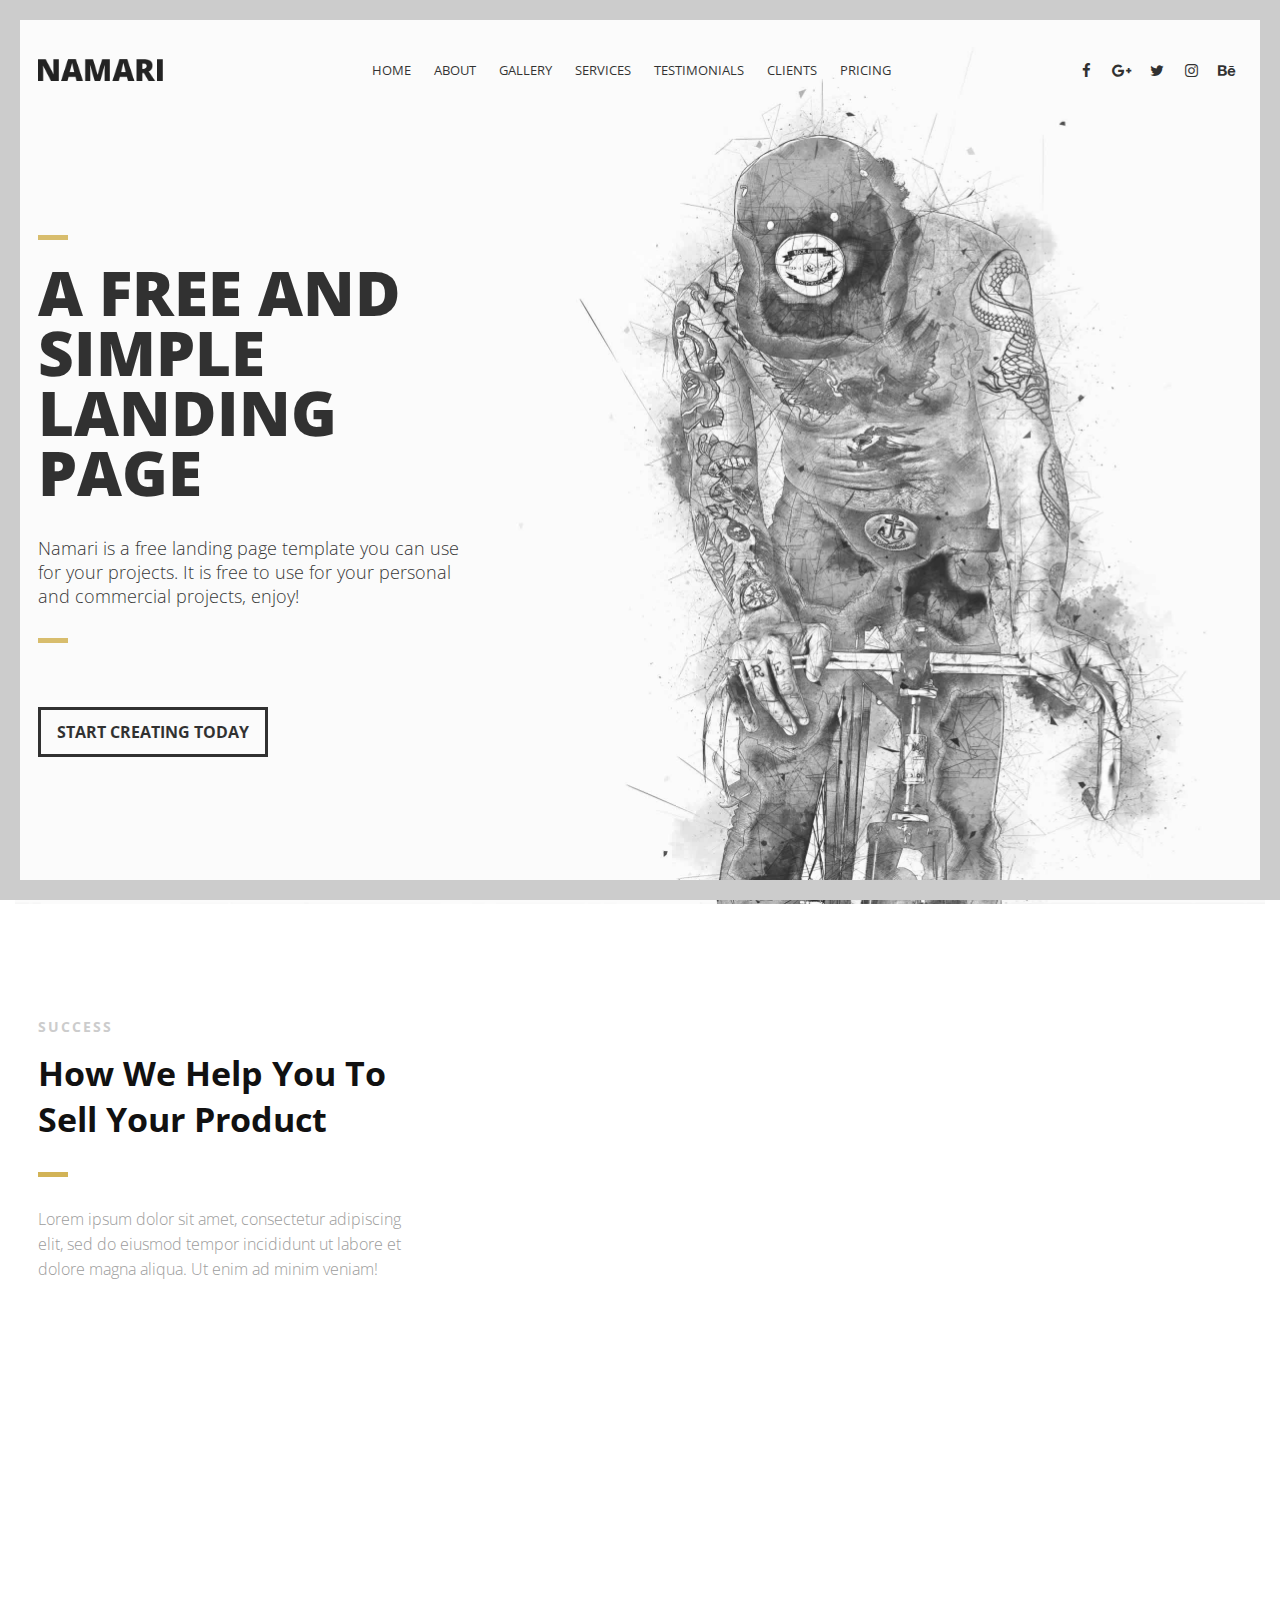
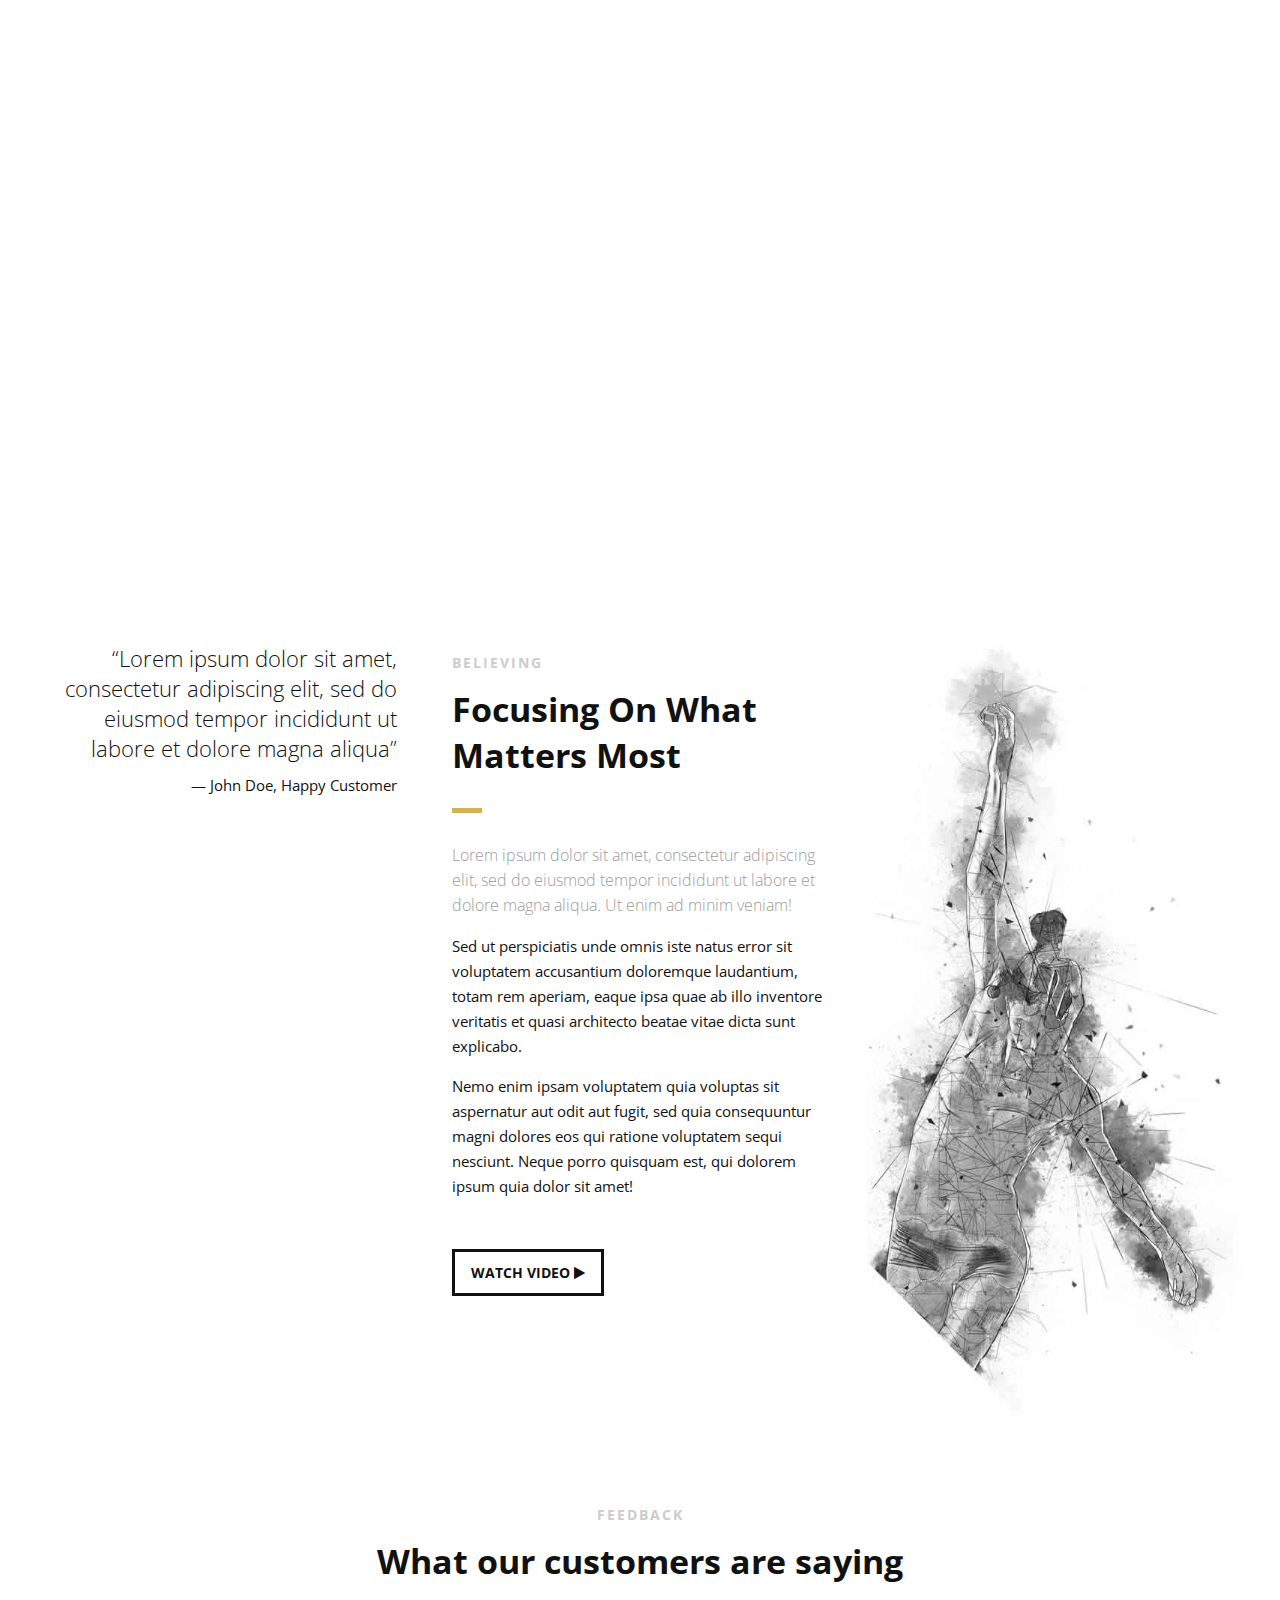
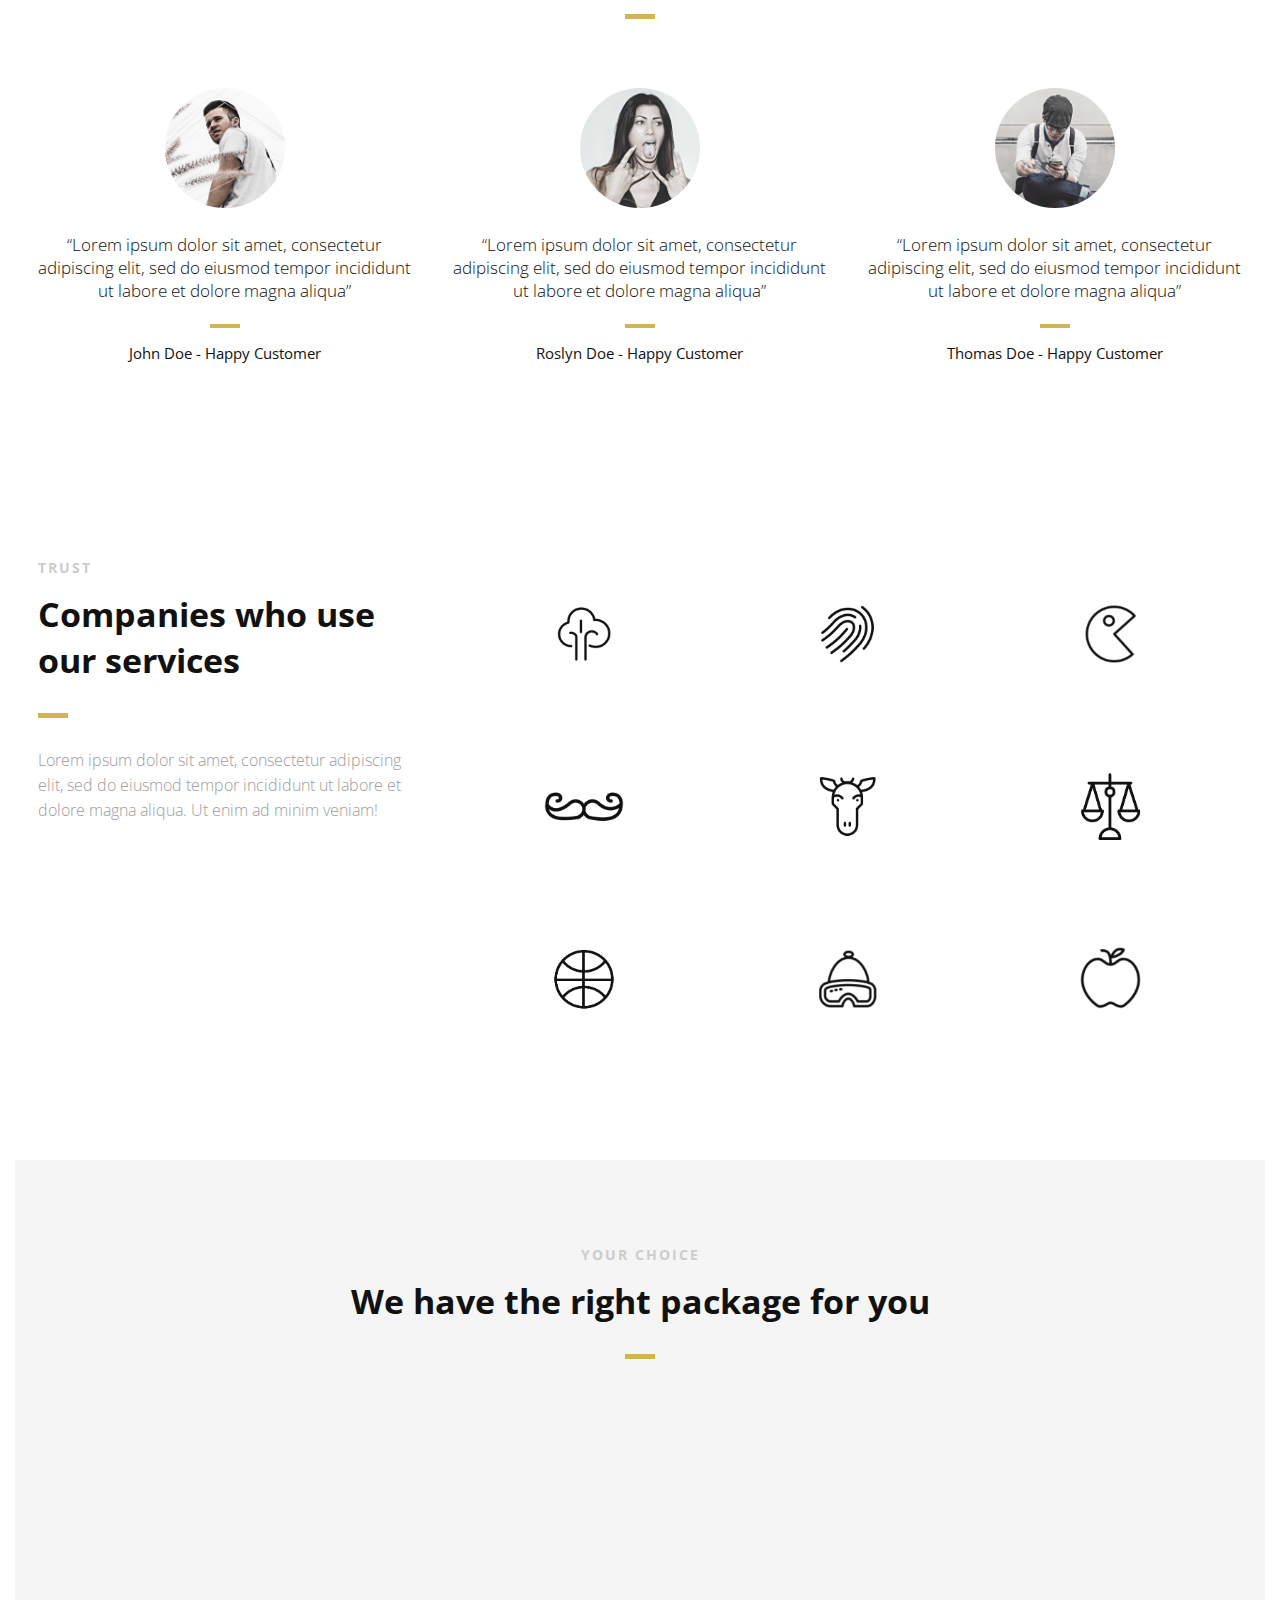
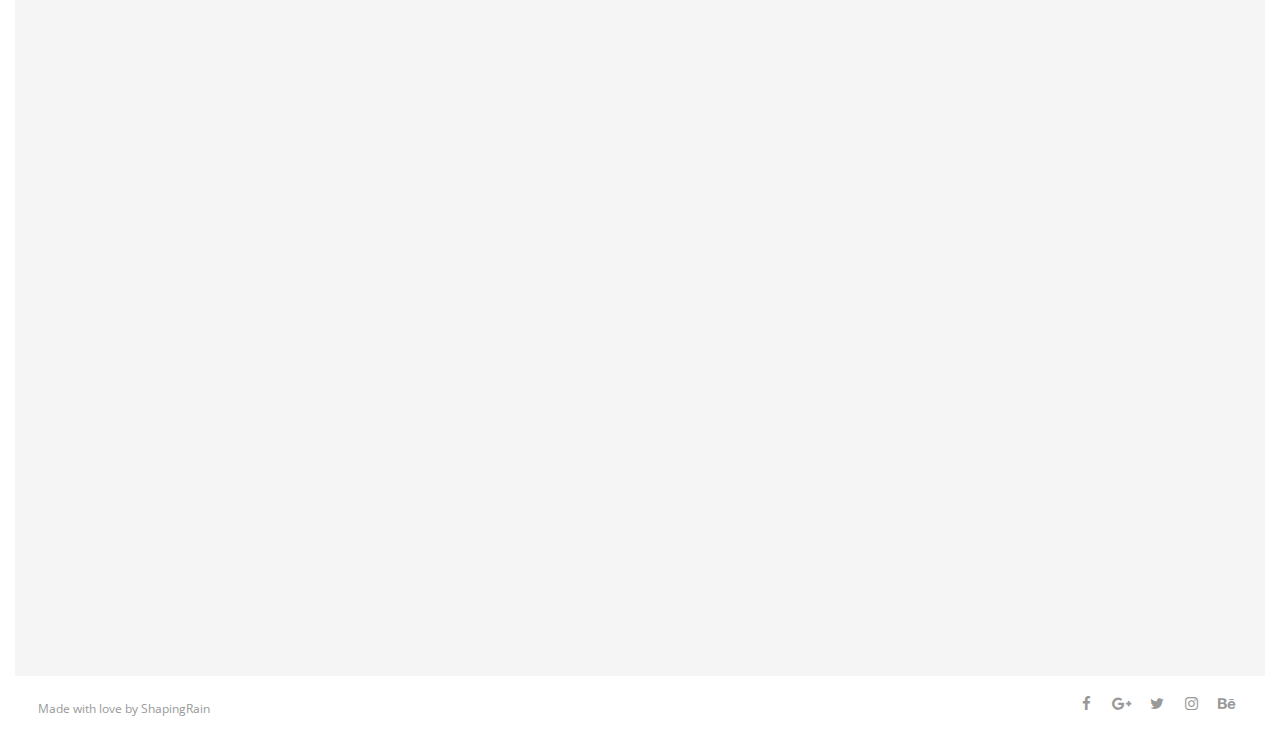
==== portFiles/2/index.html @ 93ebcdb2 "add" ====
<!DOCTYPE html>
<html>
<head lang="en">
    <meta charset="UTF-8">

    <!--Page Title-->
    <title>Namari - Free Landing Page Template</title>

    <!--Meta Keywords and Description-->
    <meta name="keywords" content="">
    <meta name="description" content="">
    <meta name="viewport" content="width=device-width, initial-scale=1.0, user-scalable=no"/>

    <!--Favicon-->
    <link rel="shortcut icon" href="images/favicon.ico" title="Favicon"/>

    <!-- Main CSS Files -->
    <link rel="stylesheet" href="css/style.css">

    <!-- Namari Color CSS -->
    <link rel="stylesheet" href="css/namari-color.css">

    <!--Icon Fonts - Font Awesome Icons-->
    <link rel="stylesheet" href="css/font-awesome.min.css">

    <!-- Animate CSS-->
    <link href="css/animate.css" rel="stylesheet" type="text/css">

    <!--Google Webfonts-->
    <link href='https://fonts.googleapis.com/css?family=Open+Sans:400,300,600,700,800' rel='stylesheet' type='text/css'>
</head>
<body>

<!-- Preloader -->
<div id="preloader">
    <div id="status" class="la-ball-triangle-path">
        <div></div>
        <div></div>
        <div></div>
    </div>
</div>
<!--End of Preloader-->

<div class="page-border" data-wow-duration="0.7s" data-wow-delay="0.2s">
    <div class="top-border wow fadeInDown animated" style="visibility: visible; animation-name: fadeInDown;"></div>
    <div class="right-border wow fadeInRight animated" style="visibility: visible; animation-name: fadeInRight;"></div>
    <div class="bottom-border wow fadeInUp animated" style="visibility: visible; animation-name: fadeInUp;"></div>
    <div class="left-border wow fadeInLeft animated" style="visibility: visible; animation-name: fadeInLeft;"></div>
</div>

<div id="wrapper">

    <header id="banner" class="scrollto clearfix" data-enllax-ratio=".5">
        <div id="header" class="nav-collapse">
            <div class="row clearfix">
                <div class="col-1">

                    <!--Logo-->
                    <div id="logo">

                        <!--Logo that is shown on the banner-->
                        <img src="images/logo.png" id="banner-logo" alt="Landing Page"/>
                        <!--End of Banner Logo-->

                        <!--The Logo that is shown on the sticky Navigation Bar-->
                        <img src="images/logo-2.png" id="navigation-logo" alt="Landing Page"/>
                        <!--End of Navigation Logo-->

                    </div>
                    <!--End of Logo-->

                    <aside>

                        <!--Social Icons in Header-->
                        <ul class="social-icons">
                            <li>
                                <a target="_blank" title="Facebook" href="https://www.facebook.com/username">
                                    <i class="fa fa-facebook fa-1x"></i><span>Facebook</span>
                                </a>
                            </li>
                            <li>
                                <a target="_blank" title="Google+" href="http://google.com/+username">
                                    <i class="fa fa-google-plus fa-1x"></i><span>Google+</span>
                                </a>
                            </li>
                            <li>
                                <a target="_blank" title="Twitter" href="http://www.twitter.com/username">
                                    <i class="fa fa-twitter fa-1x"></i><span>Twitter</span>
                                </a>
                            </li>
                            <li>
                                <a target="_blank" title="Instagram" href="http://www.instagram.com/username">
                                    <i class="fa fa-instagram fa-1x"></i><span>Instagram</span>
                                </a>
                            </li>
                            <li>
                                <a target="_blank" title="behance" href="http://www.behance.net">
                                    <i class="fa fa-behance fa-1x"></i><span>Behance</span>
                                </a>
                            </li>
                        </ul>
                        <!--End of Social Icons in Header-->

                    </aside>

                    <!--Main Navigation-->
                    <nav id="nav-main">
                        <ul>
                            <li>
                                <a href="#banner">Home</a>
                            </li>
                            <li>
                                <a href="#about">About</a>
                            </li>
                            <li>
                                <a href="#gallery">Gallery</a>
                            </li>
                            <li>
                                <a href="#services">Services</a>
                            </li>
                            <li>
                                <a href="#testimonials">Testimonials</a>
                            </li>
                            <li>
                                <a href="#clients">Clients</a>
                            </li>
                            <li>
                                <a href="#pricing">Pricing</a>
                            </li>
                        </ul>
                    </nav>
                    <!--End of Main Navigation-->

                    <div id="nav-trigger"><span></span></div>
                    <nav id="nav-mobile"></nav>

                </div>
            </div>
        </div><!--End of Header-->

        <!--Banner Content-->
        <div id="banner-content" class="row clearfix">

            <div class="col-38">

                <div class="section-heading">
                    <h1>A FREE AND SIMPLE LANDING PAGE</h1>
                    <h2>Namari is a free landing page template you can use for your projects. It is free to use for your
                        personal and commercial projects, enjoy!</h2>
                </div>

                <!--Call to Action-->
                <a href="#" class="button">START CREATING TODAY</a>
                <!--End Call to Action-->

            </div>

        </div><!--End of Row-->
    </header>

    <!--Main Content Area-->
    <main id="content">

        <!--Introduction-->
        <section id="about" class="introduction scrollto">

            <div class="row clearfix">

                <div class="col-3">
                    <div class="section-heading">
                        <h3>SUCCESS</h3>
                        <h2 class="section-title">How We Help You To Sell Your Product</h2>
                        <p class="section-subtitle">Lorem ipsum dolor sit amet, consectetur adipiscing elit, sed do
                            eiusmod tempor incididunt ut labore et dolore magna aliqua. Ut enim ad minim veniam!</p>
                    </div>

                </div>

                <div class="col-2-3">

                    <!--Icon Block-->
                    <div class="col-2 icon-block icon-top wow fadeInUp" data-wow-delay="0.1s">
                        <!--Icon-->
                        <div class="icon">
                            <i class="fa fa-html5 fa-2x"></i>
                        </div>
                        <!--Icon Block Description-->
                        <div class="icon-block-description">
                            <h4>HTML5 &amp; CSS3</h4>
                            <p>Has ne tritani atomorum conclusionemque, in dolorum volumus cotidieque eum. At vis choro
                                neglegentur iudico</p>
                        </div>
                    </div>
                    <!--End of Icon Block-->

                    <!--Icon Block-->
                    <div class="col-2 icon-block icon-top wow fadeInUp" data-wow-delay="0.3s">
                        <!--Icon-->
                        <div class="icon">
                            <i class="fa fa-bolt fa-2x"></i>
                        </div>
                        <!--Icon Block Description-->
                        <div class="icon-block-description">
                            <h4>Easy to Use</h4>
                            <p>Cu vero ipsum vim, doctus facilisi sea in. Eam ex falli honestatis repudiandae, sit
                                detracto mediocrem disputationi</p>
                        </div>
                    </div>
                    <!--End of Icon Block-->

                    <!--Icon Block-->
                    <div class="col-2 icon-block icon-top wow fadeInUp" data-wow-delay="0.5s">
                        <!--Icon-->
                        <div class="icon">
                            <i class="fa fa-tablet fa-2x"></i>
                        </div>
                        <!--Icon Block Description-->
                        <div class="icon-block-description">
                            <h4>Fully Responsive</h4>
                            <p>Id porro tritani recusabo usu, eum intellegam consequuntur et. Fugit debet ea sit, an pro
                                nemore vivendum</p>
                        </div>
                    </div>
                    <!--End of Icon Block-->

                    <!--Icon Block-->
                    <div class="col-2 icon-block icon-top wow fadeInUp" data-wow-delay="0.5s">
                        <!--Icon-->
                        <div class="icon">
                            <i class="fa fa-rocket fa-2x"></i>
                        </div>
                        <!--Icon Block Description-->
                        <div class="icon-block-description">
                            <h4>Parallax Effect</h4>
                            <p>Id porro tritani recusabo usu, eum intellegam consequuntur et. Fugit debet ea sit, an pro
                                nemore vivendum</p>
                        </div>
                    </div>
                    <!--End of Icon Block-->

                </div>

            </div>


        </section>
        <!--End of Introduction-->


        <!--Gallery-->
        <aside id="gallery" class="row text-center scrollto clearfix" data-featherlight-gallery
                 data-featherlight-filter="a">

                <a href="images/gallery-images/gallery-image-1.jpg" data-featherlight="image" class="col-3 wow fadeIn"
                   data-wow-delay="0.1s"><img src="images/gallery-images/gallery-image-1.jpg" alt="Landing Page"/></a>
                <a href="images/gallery-images/gallery-image-2.jpg" data-featherlight="image" class="col-3 wow fadeIn"
                   data-wow-delay="0.3s"><img src="images/gallery-images/gallery-image-2.jpg" alt="Landing Page"/></a>
                <a href="images/gallery-images/gallery-image-3.jpg" data-featherlight="image" class="col-3 wow fadeIn"
                   data-wow-delay="0.5s"><img src="images/gallery-images/gallery-image-3.jpg" alt="Landing Page"/></a>
                <a href="images/gallery-images/gallery-image-4.jpg" data-featherlight="image" class="col-3 wow fadeIn"
                   data-wow-delay="1.1s"><img src="images/gallery-images/gallery-image-4.jpg" alt="Landing Page"/></a>
                <a href="images/gallery-images/gallery-image-5.jpg" data-featherlight="image" class="col-3 wow fadeIn"
                   data-wow-delay="0.9s"><img src="images/gallery-images/gallery-image-5.jpg" alt="Landing Page"/></a>
                <a href="images/gallery-images/gallery-image-6.jpg" data-featherlight="image" class="col-3 wow fadeIn"
                   data-wow-delay="0.7s"><img src="images/gallery-images/gallery-image-6.jpg" alt="Landing Page"/></a>

        </aside>
        <!--End of Gallery-->


        <!--Content Section-->
        <div id="services" class="scrollto clearfix">

            <div class="row no-padding-bottom clearfix">


                <!--Content Left Side-->
                <div class="col-3">
                    <!--User Testimonial-->
                    <blockquote class="testimonial text-right bigtest">
                        <q>Lorem ipsum dolor sit amet, consectetur adipiscing elit, sed do eiusmod tempor incididunt ut
                            labore
                            et dolore magna aliqua</q>
                        <footer>— John Doe, Happy Customer</footer>
                    </blockquote>
                    <!-- End of Testimonial-->

                </div>
                <!--End Content Left Side-->

                <!--Content of the Right Side-->
                <div class="col-3">
                    <div class="section-heading">
                        <h3>BELIEVING</h3>
                        <h2 class="section-title">Focusing On What Matters Most</h2>
                        <p class="section-subtitle">Lorem ipsum dolor sit amet, consectetur adipiscing elit, sed do
                            eiusmod tempor incididunt ut labore et dolore magna aliqua. Ut enim ad minim veniam!</p>
                    </div>
                    <p>Sed ut perspiciatis unde omnis iste natus error sit voluptatem accusantium doloremque laudantium,
                        totam rem aperiam, eaque ipsa quae ab illo inventore veritatis et quasi architecto beatae vitae
                        dicta sunt explicabo.
                    </p>
                    <p>
                        Nemo enim ipsam voluptatem quia voluptas sit aspernatur aut odit aut fugit, sed quia
                        consequuntur magni dolores eos qui ratione voluptatem sequi nesciunt.
                        Neque porro quisquam est, qui dolorem ipsum quia dolor sit amet!
                    </p>
                    <!-- Just replace the Video ID "UYJ5IjBRlW8" with the ID of your video on YouTube (Found within the URL) -->
                    <a href="#" data-videoid="UYJ5IjBRlW8" data-videosite="youtube" class="button video link-lightbox">
                        WATCH VIDEO <i class="fa fa-play" aria-hidden="true"></i>
                    </a>
                </div>
                <!--End Content Right Side-->

                <div class="col-3">
                    <img src="images/dancer.jpg" alt="Dancer"/>
                </div>

            </div>


        </div>
        <!--End of Content Section-->

        <!--Testimonials-->
        <aside id="testimonials" class="scrollto text-center" data-enllax-ratio=".2">

            <div class="row clearfix">

                <div class="section-heading">
                    <h3>FEEDBACK</h3>
                    <h2 class="section-title">What our customers are saying</h2>
                </div>

                <!--User Testimonial-->
                <blockquote class="col-3 testimonial classic">
                    <img src="images/user-images/user-1.jpg" alt="User"/>
                    <q>Lorem ipsum dolor sit amet, consectetur adipiscing elit, sed do eiusmod tempor incididunt ut
                        labore
                        et dolore magna aliqua</q>
                    <footer>John Doe - Happy Customer</footer>
                </blockquote>
                <!-- End of Testimonial-->

                <!--User Testimonial-->
                <blockquote class="col-3 testimonial classic">
                    <img src="images/user-images/user-2.jpg" alt="User"/>
                    <q>Lorem ipsum dolor sit amet, consectetur adipiscing elit, sed do eiusmod tempor incididunt ut
                        labore
                        et dolore magna aliqua</q>
                    <footer>Roslyn Doe - Happy Customer</footer>
                </blockquote>
                <!-- End of Testimonial-->

                <!--User Testimonial-->
                <blockquote class="col-3 testimonial classic">
                    <img src="images/user-images/user-3.jpg" alt="User"/>
                    <q>Lorem ipsum dolor sit amet, consectetur adipiscing elit, sed do eiusmod tempor incididunt ut
                        labore
                        et dolore magna aliqua</q>
                    <footer>Thomas Doe - Happy Customer</footer>
                </blockquote>
                <!-- End of Testimonial-->

            </div>

        </aside>
        <!--End of Testimonials-->

        <!--Clients-->
        <section id="clients" class="scrollto clearfix">
            <div class="row clearfix">

                <div class="col-3">

                    <div class="section-heading">
                        <h3>TRUST</h3>
                        <h2 class="section-title">Companies who use our services</h2>
                        <p class="section-subtitle">Lorem ipsum dolor sit amet, consectetur adipiscing elit, sed do
                            eiusmod
                            tempor incididunt ut labore et dolore magna aliqua. Ut enim ad minim veniam!</p>
                    </div>

                </div>

                <div class="col-2-3">

                    <a href="#" class="col-3">
                        <img src="images/company-images/company-logo1.png" alt="Company"/>
                        <div class="client-overlay"><span>Tree</span></div>
                    </a>
                    <a href="#" class="col-3">
                        <img src="images/company-images/company-logo2.png" alt="Company"/>
                        <div class="client-overlay"><span>Fingerprint</span></div>
                    </a>
                    <a href="#" class="col-3">
                        <img src="images/company-images/company-logo3.png" alt="Company"/>
                        <div class="client-overlay"><span>The Man</span></div>
                    </a>
                    <a href="#" class="col-3">
                        <img src="images/company-images/company-logo4.png" alt="Company"/>
                        <div class="client-overlay"><span>Mustache</span></div>
                    </a>
                    <a href="#" class="col-3">
                        <img src="images/company-images/company-logo5.png" alt="Company"/>
                        <div class="client-overlay"><span>Goat</span></div>
                    </a>
                    <a href="#" class="col-3">
                        <img src="images/company-images/company-logo6.png" alt="Company"/>
                        <div class="client-overlay"><span>Justice</span></div>
                    </a>
                    <a href="#" class="col-3">
                        <img src="images/company-images/company-logo7.png" alt="Company"/>
                        <div class="client-overlay"><span>Ball</span></div>
                    </a>
                    <a href="#" class="col-3">
                        <img src="images/company-images/company-logo8.png" alt="Company"/>
                        <div class="client-overlay"><span>Cold</span></div>
                    </a>

                    <a href="#" class="col-3">
                        <img src="images/company-images/company-logo9.png" alt="Company"/>
                        <div class="client-overlay"><span>Cold</span></div>
                    </a>

                </div>

            </div>
        </section>
        <!--End of Clients-->

        <!--Pricing Tables-->
        <section id="pricing" class="secondary-color text-center scrollto clearfix ">
            <div class="row clearfix">

                <div class="section-heading">
                    <h3>YOUR CHOICE</h3>
                    <h2 class="section-title">We have the right package for you</h2>
                </div>

                <!--Pricing Block-->
                <div class="pricing-block col-3 wow fadeInUp" data-wow-delay="0.4s">
                    <div class="pricing-block-content">
                        <h3>Personal</h3>
                        <p class="pricing-sub">The standard version</p>
                        <div class="pricing">
                            <div class="price"><span>$</span>19</div>
                            <p>Lorem ipsum dolor sit amet, consectetur adipiscing elit</p>
                        </div>
                        <ul>
                            <li>5 Downloads</li>
                            <li>2 Extensions</li>
                            <li>Tutorials</li>
                            <li>Forum Support</li>
                            <li>1 year free updates</li>
                        </ul>
                        <a href="#" class="button">BUY TODAY</a>
                    </div>
                </div>
                <!--End Pricing Block-->

                <!--Pricing Block-->
                <div class="pricing-block featured col-3 wow fadeInUp" data-wow-delay="0.6s">
                    <div class="pricing-block-content">
                        <h3>Student</h3>
                        <p class="pricing-sub">Most popular choice</p>
                        <div class="pricing">
                            <div class="price"><span>$</span>29</div>
                            <p>Lorem ipsum dolor sit amet, consectetur adipiscing elit</p>
                        </div>
                        <ul>
                            <li>15 Downloads</li>
                            <li>5 Extensions</li>
                            <li>Tutorials with Files</li>
                            <li>Forum Support</li>
                            <li>2 years free updates</li>
                        </ul>
                        <a href="#" class="button">BUY TODAY</a>
                    </div>
                </div>
                <!--End Pricing Block-->

                <!--Pricing Block-->
                <div class="pricing-block col-3 wow fadeInUp" data-wow-delay="0.8s">
                    <div class="pricing-block-content">
                        <h3>Business</h3>
                        <p class="pricing-sub">For the whole team</p>
                        <div class="pricing">
                            <div class="price"><span>$</span>49</div>
                            <p>Lorem ipsum dolor sit amet, consectetur adipiscing elit</p>
                        </div>
                        <ul>
                            <li>Unlimited Downloads</li>
                            <li>Unlimited Extensions</li>
                            <li>HD Video Tutorials</li>
                            <li>Chat Support</li>
                            <li>Lifetime free updates</li>
                        </ul>
                        <a href="#" class="button">BUY TODAY</a>
                    </div>
                </div>
                <!--End Pricing Block-->

            </div>
        </section>
        <!--End of Pricing Tables-->

    </main>
    <!--End Main Content Area-->


    <!--Footer-->
    <footer id="landing-footer" class="clearfix">
        <div class="row clearfix">

            <p id="copyright" class="col-2">Made with love by <a href="https://www.shapingrain.com">ShapingRain</a></p>

            <!--Social Icons in Footer-->
            <ul class="col-2 social-icons">
                <li>
                    <a target="_blank" title="Facebook" href="https://www.facebook.com/username">
                        <i class="fa fa-facebook fa-1x"></i><span>Facebook</span>
                    </a>
                </li>
                <li>
                    <a target="_blank" title="Google+" href="http://google.com/+username">
                        <i class="fa fa-google-plus fa-1x"></i><span>Google+</span>
                    </a>
                </li>
                <li>
                    <a target="_blank" title="Twitter" href="http://www.twitter.com/username">
                        <i class="fa fa-twitter fa-1x"></i><span>Twitter</span>
                    </a>
                </li>
                <li>
                    <a target="_blank" title="Instagram" href="http://www.instagram.com/username">
                        <i class="fa fa-instagram fa-1x"></i><span>Instagram</span>
                    </a>
                </li>
                <li>
                    <a target="_blank" title="behance" href="http://www.behance.net">
                        <i class="fa fa-behance fa-1x"></i><span>Behance</span>
                    </a>
                </li>
            </ul>
            <!--End of Social Icons in Footer-->
        </div>
    </footer>
    <!--End of Footer-->

</div>

<!-- Include JavaScript resources -->
<script src="js/jquery.1.8.3.min.js"></script>
<script src="js/wow.min.js"></script>
<script src="js/featherlight.min.js"></script>
<script src="js/featherlight.gallery.min.js"></script>
<script src="js/jquery.enllax.min.js"></script>
<script src="js/jquery.scrollUp.min.js"></script>
<script src="js/jquery.easing.min.js"></script>
<script src="js/jquery.stickyNavbar.min.js"></script>
<script src="js/jquery.waypoints.min.js"></script>
<script src="js/images-loaded.min.js"></script>
<script src="js/lightbox.min.js"></script>
<script src="js/site.js"></script>


</body>
</html>
---- portFiles/2/css/style.css ----
/* Namari Landing Page v.1.1.0 Style Index - a free landing page by shapingrain.com

1. Default and Reset styles
- 1.1 Input Elements
2. Global elements
- 2.1 Header
- 2.2 Logo
- 2.3 Buttons
- 2.4 Navigation
- 2.5 Social Elements
- 2.6 Images
3. Fonts and Headings
4. Banner
- 4.1 SignUp Form
5. Content Elements
- 5.1 Icons
- 5.2 Parallax Elements
- 5.3 Divider
6. Landing Page Sections
- 6.1 Features
- 6.2 Testimonials
- 6.3 Gallery
- 6.4 Video
- 6.5 Clients
- 6.6 Pricing Table
7. Footer


/*------------------------------------------------------------------------------------------*/
/* 1. Defaults & Reset of specific styles across browsers */
/*------------------------------------------------------------------------------------------*/

*, *:before, *:after {
    -webkit-box-sizing: border-box;
    -moz-box-sizing: border-box;
    box-sizing: border-box;
}

body, div, dl, dt, dd, ul, ol, li, h1, h2, h3, h4, h5, h6, pre, form, blockquote, th, td {
    margin: 0;
    padding: 0;
    direction: ltr;
}

body {
    margin: 0;
    padding: 0;
    -webkit-font-smoothing: antialiased;
    overflow-x: hidden;
}

p {
    line-height: 25px;
}

.row img {
    height: auto;
    max-width: 100%;
}

a {
    text-decoration: none;
    line-height: inherit;
    -webkit-transition: opacity 0.3s ease-out;
    -moz-transition: opacity 0.3s ease-out;
    -o-transition: opacity 0.3s ease-out;
    transition: opacity 0.3s ease-out;
}

iframe {
    border: 0 !important;
}

.parallax-window {
    min-height: 400px;
    background: transparent;
}

figure {
    margin: 0;
}

/* Page Border */

.page-border {
    position: fixed;
    z-index: 999999;
    pointer-events: none;
}

.page-border .bottom-border, .page-border .left-border, .page-border .right-border, .page-border .top-border {
    background: #f3f3ef;
    position: fixed;
    z-index: 9999;
}

.page-border > .top-border, .page-border > .right-border, .page-border > .bottom-border, .page-border > .left-border {
    padding: 11px;
    background: #ccc;
}

.page-border .bottom-border, .page-border .top-border {
    width: 100%;
    padding: 10px;
    left: 0;
}

.page-border .left-border, .page-border .right-border {
    padding: 10px;
    height: 100%;
    top: 0;
}

.page-border .top-border {
    top: 0;
}

.page-border .right-border {
    right: 0;
}

.page-border .bottom-border {
    bottom: 0;
}

.page-border .left-border {
    left: 0;
}

#wrapper {
    margin:0 15px;
    padding: 15px 0;
    position: relative;
}


/* --------- 1.1 Input Elements ---------- */

input, textarea {
    border: 1px solid #e1e1e1;
    padding: 10px;
    -webkit-transition: all .3s linear;
    -moz-transition: all .3s linear;
    transition: all .3s linear;
    border-radius: 3px;
}

input {
    height: 40px;
    margin: 3px 0;
    outline: none;
    line-height: normal;
    font-size: 14px;
}

input[type="submit"] {
    cursor: pointer;
    border-style: solid;
    border-width: 2px;
    padding-top: 0;
    padding-bottom: 0;
}

select {
    border: 1px solid #e1e1e1;
    height: 40px;
    padding: 5px;
}

input:focus, textarea:focus {
    box-shadow: inset 0 1px 3px rgba(0, 0, 0, 0.1);
}

*:focus {
    outline: none;
}

/*------------------------------------------------------------------------------------------*/
/* 2. Layout Elements */
/*------------------------------------------------------------------------------------------*/

section {
    clear: both;
    overflow: hidden;
}

/* Rows and Columns */

.row {
    max-width: 1245px;
    margin: 0 auto;
    padding: 75px 0;
    position: relative;
}

.no-padding-bottom .row, .no-padding-bottom div, .no-padding-bottom.row {
    padding-bottom: 0;
}

.no-padding-top.row, .no-padding-top div {
    padding-top: 0;
}

.big-padding-top {
    padding-top: 75px !important;
}

.big-padding-bottom {
    padding-bottom: 85px !important;
}

/* Targets all elements */

[class*='col-'] {
    float: left;
    padding: 20px;
}

#clients .col-2-3 [class*='col-'] {
    padding: 0;
}

/* Clearfix */

.clearfix:after {
    content: "";
    display: table;
    clear: both;
}

/* Main Widths */

.col-1 {
    width: 100%;
}

.col-2 {
    width: 50%;
}

.col-3 {
    width: 33.33%;
}

.col-4 {
    width: 25%;
}

.col-5 {
    width: 20%;
}

.col-6 {
    width: 16.6666666667%;
}

.col-7 {
    width: 14.2857142857%;
}

.col-8 {
    width: 12.5%;
}

.col-9 {
    width: 11.1111111111%;
}

.col-10 {
    width: 10%;
}

.col-11 {
    width: 9.09090909091%;
}

.col-12 {
    width: 8.33%;
}

.col-2-3 {
    width: 66.66%;
}

.col-3-4 {
    width: 75%;
}

.col-9-10 {
    width: 90%;
}

/* Golden Ratio */
.col-61 {
    width: 61.8%;
}

.col-38 {
    width: 38.2%;
}

/* --------- 2.1 Header --------- */

#header {
    height: 71px !important;
    overflow: visible;
    z-index: 9999;
    width: 100%;
    position: absolute !important;
}

#header .row {
    padding: 0;
}

#header aside {
    text-align: right;
}

#header ul {
    text-align: center;
}

#header li {
    display: inline-block;
    list-style: none;
    margin: 0;
}

/* --------- 2.2 Logo ---------- */

#logo {
    float: left;
    height: 71px;
    line-height: 66px;
    margin-right: 15px;
}

#logo h1, #logo h2 {
    display: inline-block;
}

#banner #logo h1 {
    font-size: 28px;
    margin-right: 10px;
    font-weight: 900;
    padding: 0;
}

#logo h2 {
    font-size: 18px;
    padding: 0;
}

#logo img {
    max-height: 22px;
    vertical-align: middle;
    margin-right: 15px;
}

#navigation-logo {
    display: none;
}

.nav-solid #logo #banner-logo {
    display: none;
}

.nav-solid #logo #navigation-logo {
    display: inline-block;
}

/* --------- 2.3 Buttons ---------- */

.call-to-action {
    padding: 35px 0 35px 0;
}

/*Style*/

.button {
    font-size: 16px;
    margin: 35px 0;
    padding: 11px 16px;
    -webkit-transition: all .3s linear;
    -moz-transition: all .3s linear;
    transition: all .3s linear;
    display: inline-block;
    border-width: 3px;
    border-style: solid;
}

/* Play Button */

#video-section {
    position:relative;
}

.play-video {
    height:110px;
    position:absolute;
    top:50%;
    margin-top:-110px;
    width:100%;
}

.play-icon {
    display: inline-block;
    font-size: 0px;
    cursor: pointer;
    margin: 45px auto;
    width: 110px;
    height: 110px;
    border-radius: 50%;
    text-align: center;
    position: relative;
    z-index: 1;
}

.play-icon:after {
    pointer-events: none;
    position: absolute;
    width: 100%;
    height: 100%;
    border-radius: 50%;
    content: '';
    -webkit-box-sizing: content-box;
    -moz-box-sizing: content-box;
    box-sizing: content-box;
}

.play-icon:before {
    font-family: 'fontawesome';
    content: '\f144';
    speak: none;
    font-size: 74px;
    line-height: 110px;
    font-style: normal;
    font-weight: normal;
    font-variant: normal;
    text-transform: none;
    display: block;
    -webkit-font-smoothing: antialiased;
    color:#fff;
}

.play-video .play-icon {
    background: rgba(255, 255, 255, 0.5);
    -webkit-transition: -webkit-transform ease-out 0.3s, background 0.4s;
    -moz-transition: -moz-transform ease-out 0.3s, background 0.4s;
    transition: transform ease-out 0.3s, background 0.4s;
}

.play-video .play-icon:after {
    top: 0;
    left: 0;
    padding: 0;
    z-index: -1;
    box-shadow: 0 0 0 2px rgba(255, 255, 255, 0.1);
    opacity: 0;
    -webkit-transform: scale(0.9);
    -moz-transform: scale(0.9);
    -ms-transform: scale(0.9);
    transform: scale(0.9);
}

.play-video .play-icon:hover {
    background: rgba(255, 255, 255, 0.05);
    -webkit-transform: scale(0.93);
    -moz-transform: scale(0.93);
    -ms-transform: scale(0.93);
    transform: scale(0.93);
    color: #fff;
}


/* --------- 2.4 Navigation ---------- */

#header {
    font-size: 13px;
}

#header aside {
    float: right;
}

#header nav ul {
    text-transform: uppercase;

}

#header nav a {
    height: 71px;
    line-height: 71px;
    display: block;
    padding: 0 10px;
}

#header nav a:hover {
    opacity: 0.6;
}

/*Navigation Solid*/

#header.nav-solid [class*='col-'] {
    padding: 0 20px;
}

#header.nav-solid {
    background: #fff;
    box-shadow: 2px 0px 3px rgba(0, 0, 0, 0.2);
    position: fixed !important;
    left:0;
}

#header.nav-solid nav a {
    border-bottom: 3px solid;
    border-color: #fff;
    -webkit-transition: all 0.3s ease-out;
    -moz-transition: all 0.3s ease-out;
    -o-transition: all 0.3s ease-out;
    transition: all 0.3s ease-out;
}

#header.nav-solid nav a:hover {
    opacity: 1;
}

/* Social Elements when Solid*/

#header.nav-solid .social-icons a {
    -webkit-transition: all 0.3s ease-out;
    -moz-transition: all 0.3s ease-out;
    -o-transition: all 0.3s ease-out;
    transition: all 0.3s ease-out;
    opacity: 0.5;
}

#header.nav-solid .social-icons a:hover {
    opacity: 1;
    color: #e4473c;
}

/* Responsive Nav Styling */

#nav-trigger {
    display: none;
    text-align: right;
}

#nav-trigger span {
    display: inline-block;
    width: 38px;
    height: 71px;
    color: #111;
    cursor: pointer;
    text-transform: uppercase;
    font-size: 22px;
    text-align: center;
    border-top-right-radius: 5px;
    border-top-left-radius: 5px;
    -webkit-transition: all 0.3s ease-out;
    -moz-transition: all 0.3s ease-out;
    -o-transition: all 0.3s ease-out;
    transition: all 0.3s ease-out;
}

#nav-trigger span:after {
    font-family: "fontAwesome";
    display: inline-block;
    width: 38px;
    height: 71px;
    line-height: 75px;
    text-align: center;
    content: "\f0c9";
    border-top-right-radius: 5px;
    border-top-left-radius: 5px;
}

#nav-trigger span.open:after {
    content: "\f00d";
}

#nav-trigger span:hover, .nav-solid #nav-trigger span.open:hover, .nav-solid #nav-trigger span:hover {
    opacity: 0.6;
}

#nav-trigger span.open, #nav-trigger span.open:hover {
    color: #111;
}

.nav-solid #nav-trigger span.open:hover {
    color: #999;
}

.nav-solid #nav-trigger span {
    color: #999;
    opacity: 1;
}

nav#nav-mobile {
    position: relative;
    display: none;
}

nav#nav-mobile ul {
    display: none;
    list-style-type: none;
    position: absolute;
    left: 0;
    right: 0;
    margin-left: -20px;
    margin-right: -20px;
    padding-top: 10px;
    padding-bottom: 10px;
    text-align: center;
    background-color: #fff;
    box-shadow: 0 5px 3px rgba(0, 0, 0, 0.2);
}

nav#nav-mobile ul:after {
    display: none;
}

nav#nav-mobile li {
    margin: 0 20px;
    float: none;
    text-align: left;
    border-bottom: 1px solid #e1e1e1;
}

nav#nav-mobile li:last-child {
    border-bottom: none;
}

.nav-solid nav#nav-mobile li {
    border-top: 1px solid #e1e1e1;
    border-bottom: none;
}

nav#nav-mobile a {
    display: block;
    padding: 12px 0;
    color: #333;
    width: 100%;
    height: auto;
    line-height: normal;
    display: block;
    border-bottom: none !important;
    -webkit-transition: all 0.3s ease-out;
    -moz-transition: all 0.3s ease-out;
    -o-transition: all 0.3s ease-out;
    transition: all 0.3s ease-out;
}

nav#nav-mobile a:hover {
    background: #fafafa;
    opacity: 1;
}

/* --------- 2.5 Social Elements ---------- */

#header .col-4 {
    text-align: right;
}

.social-icons {
    display: inline-block;
    list-style: none;
}

.social-icons a {
    display: inline-block;
    width: 32px;
    text-align: center;
}

.social-icons a:hover {
    opacity: 0.7;
}

.social-icons span {
    display: none;
}

#header .social-icons {
    margin-top: 27px;
}

/* --------- 2.6 Images ---------- */

/*Alignment*/

img {
    vertical-align: top;
}

.image-center {
    display: block;
    margin: 0 auto;
}

a img {
    border: none;
    -webkit-transition: all 0.3s ease-out;
    -moz-transition: all 0.3s ease-out;
    -o-transition: all 0.3s ease-out;
    transition: all 0.3s ease-out;
    -webkit-backface-visibility: hidden;
}

a img:hover {
    opacity: 0.7;
}

/*------------------------------------------------------------------------------------------*/
/* 3. Fonts */
/*------------------------------------------------------------------------------------------*/

h1 {
    padding: 20px 0;
}

h2 {
    padding: 14px 0;
}

h3 {
    padding: 10px 0;
}

h4 {
    padding: 7px 0;
}

h5 {
    padding: 7px 0;
}

h6 {
    padding: 7px 0;
}

/* Text Alignment */

.text-left {
    text-align: left;
}

.text-center {
    text-align: center;
}

.text-right {
    text-align: right;
}

/* Section Headings */

.section-heading {
    padding: 0 0 15px 0;
}

.section-subtitle {
    font-size: 18px;
    padding-top: 0;
}

.section-heading h3 {
    font-size: 14px;
    font-weight: bold;
    color: #ccc;
    letter-spacing: 2px;
    padding-bottom: 0;
}

/*------------------------------------------------------------------------------------------*/
/* 4. Banner */
/*------------------------------------------------------------------------------------------*/

#banner {
    background-size: cover;
}

#banner-content.row {
    padding-top: 170px;
    padding-bottom: 100px;
}

#banner h1 {
    padding-top: 5%;
}

#banner .section-heading:before {
    content: "";
    display: block;
    width: 30px;
    height: 5px;
    margin-top: 30px;
}



/*------------------------------------------------------------------------------------------*/
/* 5. Content Elements */
/*------------------------------------------------------------------------------------------*/

/* --------- 5.1 Icons ---------- */

/*Font Icon sizes*/

.fa-1x {
    font-size: 15px !important;
}

/*Icon Block*/

.icon-block {
    position: relative;
}

.icon-block h4 {
    font-weight: bold;
    padding-top: 0;
}

.icon-block .icon {
    position: absolute;
}

.icon-block p {
    margin-top: 0;
}

/* Icon Left*/

.icon-left .icon {
    left: 15;
}

.icon-left .icon-block-description {
    padding-left: 53px;
}

/* Icon Right */

.icon-right .icon {
    right: 15;
}

.icon-right .icon-block-description {
    padding-right: 53px;
}

/* Icon Above */

.icon-top {
    display: block;
}

.icon-top .icon {
    position: relative;
    display: block;
}

.icon-top .icon-block-description {
    padding-top: 25px;
}

/* --------- 5.2 Parallax Elements ---------- */

.banner-parallax-1, .banner-parallax-2, .banner-parallax-3 {
    min-height: 350px;
}

/* --------- 5.3 Divider ---------- */

.divider {
    position: relative;
    width: 40%;
    height: 20px;
    line-height: 20px;
    margin: 10px auto 5px auto;
    clear: both;
    text-align: center;
}

.divider-inner {
    position: absolute;
    height: 1px;
    width: 100%;
    top: 50%;
    margin-top: -1px;
    border-top: 1px solid;
    border-color: #e1e1e1;
}

.divider i {
    background: #fff;
    position: relative;
    top: -11px;
    padding: 0 5px 0 5px;
    color: #e1e1e1;
}

/*------------------------------------------------------------------------------------------*/
/* 6. Landing Page Sections */
/*------------------------------------------------------------------------------------------*/

/* --------- 6.1 Introduction ---------- */

.introduction img.featured {
    padding: 55px 0 0 0;
}

/* --------- 6.2 Features ---------- */

.features.row {
    padding-left: 5%;
    padding-right: 5%;
}

.features div:nth-child(4) {
    clear: both;
}

/* --------- 6.3 Testimonials ---------- */

.testimonial {
    padding: 15px;
}

blockquote {
    position: relative;
}

.testimonial img {
    max-height: 120px;
    border-radius: 250em;
}

.testimonial footer {
    padding-top: 12px;
}

/* Style Classic - Avatar above Testimonial */

.testimonial.classic img {
    display: inline-block;
    margin-bottom: 25px;
}

.testimonial.classic q {
    display: block;
}

.testimonial.classic footer:before {
    display: block;
    content: "";
    width: 30px;
    height: 4px;
    margin: 10px auto 15px auto;
}

/* Style Big */

.testimonial.bigtest {
    padding-top: 0;
}

.testimonial.bigtest q {
    font-size: 22px;
}

/* --------- 6.4 Gallery ---------- */

#gallery img {
    max-height: 300px;
}

#gallery [class*='col-'] {
    padding: 0;
}

#gallery a {
    display: inline-block;
    position: relative;
    overflow: hidden;
}

#gallery a:hover img {
    opacity: 0.15;
    -moz-backface-visibility: hidden;
}

#gallery a:before {
    font-size: 2.2em;
    font-style: normal;
    font-weight: normal;
    text-align: center;
    content: "+";
    width: 70px;
    height: 70px;
    border-radius: 100em;
    display: block;
    position: absolute;
    top: 55%;
    left: 50%;
    line-height: 72px;
    margin: -35px 0 0 -35px;
    opacity: 0;
    -webkit-transition: all .2s linear;
    -moz-transition: all .2s linear;
    transition: all .2s linear;
    vertical-align: middle;
}

#gallery a:hover:before {
    opacity: 1;
    top: 50%;
    left: 50%;
}

/**
 * Featherlight – ultra slim jQuery lightbox
 * Version 1.3.3 - http://noelboss.github.io/featherlight/
 *
 * Copyright 2015, Noël Raoul Bossart (http://www.noelboss.com)
 * MIT Licensed.
**/
@media all {
    .featherlight {
        display: none;

        /* dimensions: spanning the background from edge to edge */
        position: fixed;
        top: 0;
        right: 0;
        bottom: 0;
        left: 0;
        z-index: 2147483647; /* z-index needs to be >= elements on the site. */

        /* position: centering content */
        text-align: center;

        /* insures that the ::before pseudo element doesn't force wrap with fixed width content; */
        white-space: nowrap;

        /* styling */
        cursor: pointer;
        background: #333;
        /* IE8 "hack" for nested featherlights */
        background: rgba(0, 0, 0, 0);
    }

    /* support for nested featherlights. Does not work in IE8 (use JS to fix) */
    .featherlight:last-of-type {
        background: rgba(0, 0, 0, 0.8);
    }

    .featherlight:before {
        /* position: trick to center content vertically */
        content: '';
        display: inline-block;
        height: 100%;
        vertical-align: middle;
        margin-right: -0.25em;
    }

    .featherlight .featherlight-content {

        /* position: centering vertical and horizontal */
        text-align: left;
        vertical-align: middle;
        display: inline-block;

        /* dimensions: cut off images */
        overflow: auto;
        padding: 25px 0;
        border-bottom: 25px solid transparent;

        /* dimensions: handling small or empty content */
        min-width: 30%;

        /* dimensions: handling large content */
        margin-left: 5%;
        margin-right: 5%;
        max-height: 95%;

        /* styling */
        cursor: auto;

        /* reset white-space wrapping */
        white-space: normal;
    }

    /* contains the content */
    .featherlight .featherlight-inner {
        /* make sure its visible */
        display: block;
    }

    .featherlight .featherlight-close-icon {
        /* position: centering vertical and horizontal */
        position: absolute;
        z-index: 9999;
        top: 25px;
        right: 25px;

        /* dimensions: 25px x 25px */
        line-height: 25px;
        width: 25px;

        /* styling */
        cursor: pointer;
        text-align: center;
        color: #fff;
        font-family: "fontawesome";
        font-size: 22px;
        opacity: 0.5;
        -webkit-transition: all 0.3s ease-out;
        -moz-transition: all 0.3s ease-out;
        -o-transition: all 0.3s ease-out;
        transition: all 0.3s ease-out;
    }

    .featherlight .featherlight-close-icon:hover {
        opacity: 1;
    }

    .featherlight .featherlight-image {
        /* styling */
        max-height: 100%;
        max-width:100%;
    }

    .featherlight-iframe .featherlight-content {
        /* removed the border for image croping since iframe is edge to edge */
        border-bottom: 0;
        padding: 0;
    }

    .featherlight iframe {
        /* styling */
        border: none;
    }
}

/* handling phones and small screens */
@media only screen and (max-width: 1024px) {
    .featherlight .featherlight-content {
        /* dimensions: maximize lightbox with for small screens */
        margin-left: 10px;
        margin-right: 10px;
        max-height: 98%;

        padding: 10px 10px 0;
        border-bottom: 10px solid transparent;
    }

}

/* Gallery Styling */
@media all {
    .featherlight-next,
    .featherlight-previous {
        font-family: "fontawesome";
        font-size: 22px;
        display: block;
        position: absolute;
        top: 25px;
        right: 0;
        bottom: 0;
        left: 80%;
        cursor: pointer;
        /* preventing text selection */
        -webkit-touch-callout: none;
        -webkit-user-select: none;
        -khtml-user-select: none;
        -moz-user-select: none;
        -ms-user-select: none;
        user-select: none;
        /* IE9 hack, otherwise navigation doesn't appear */
        background: rgba(0, 0, 0, 0);
        -webkit-transition: all 0.3s ease-out;
        -moz-transition: all 0.3s ease-out;
        -o-transition: all 0.3s ease-out;
        transition: all 0.3s ease-out;
    }

    .featherlight-previous {
        left: 0;
        right: 80%;
    }

    .featherlight-next span,
    .featherlight-previous span {
        display: inline-block;
        opacity: 0.3;
        position: absolute;
        top: 50%;
        width: 100%;
        font-size: 80px;
        line-height: 80px;

        /* center vertically */
        margin-top: -40px;
        color: #fff;
        font-style: normal;
        font-weight: normal;
        -webkit-transition: all 0.3s ease-out;
        -moz-transition: all 0.3s ease-out;
        -o-transition: all 0.3s ease-out;
        transition: all 0.3s ease-out;
    }

    .featherlight-next span {
        text-align: right;
        left: auto;
        right: 7%;
    }

    .featherlight-previous span {
        text-align: left;
        left: 7%;
    }

    .featherlight-next:hover span,
    .featherlight-previous:hover span {
        display: inline-block;
        opacity: 1;
    }

    /* Hide navigation while loading */
    .featherlight-loading .featherlight-previous, .featherlight-loading .featherlight-next {
        display: none;
    }
}

/* Always display arrows on touch devices */
@media only screen and (max-device-width: 1024px) {
    .featherlight-next:hover,
    .featherlight-previous:hover {
        background: none;
    }

    .featherlight-next span,
    .featherlight-previous span {
        display: block;
    }
}

/* handling phones and small screens */
@media only screen and (max-width: 1024px) {
    .featherlight-next,
    .featherlight-previous {
        top: 10px;
        right: 10px;
        left: 85%;
    }

    .featherlight-previous {
        left: 10px;
        right: 85%;
    }

    .featherlight-next span,
    .featherlight-previous span {
        margin-top: -30px;
        font-size: 40px;
    }
}

/* --------- 6.5 Video ---------- */

#video-box {
    color:#fff;
    position:relative;
    overflow:hidden;
    text-align:center;
}

.video_container, .easyContainer {
    position: relative;
    padding-bottom: 56.25%; /* 16/9 ratio */
    margin: 0;
    padding-top: 0; /* IE6 workaround*/
    height: 0;
    overflow: hidden;
}

.video_container iframe, .video_container object, .video_container embed {
    position: absolute;
    top: 0;
    left: 0;
    width: 100% !important;
    height: 100% !important;
}

.slvj-lightbox iframe, .slvj-lightbox object, .slvj-lightbox embed {
    width: 100% !important;
    height: 529px !important;
}

.videojs-background-wrap {
    overflow: hidden;
    position: absolute;
    height: 100%;
    width: 100%;
    top: 0;
    left: 0;
    z-index: -998;
}

#slvj-window {
    width: 100%;
    min-height: 100%;
    z-index: 9999999999;
    background: rgba(0, 0, 0, 0.8);
    position: fixed;
    top: 0;
    left: 0;
}

#slvj-window,
#slvj-window * {
    -webkit-box-sizing: border-box;
    -moz-box-sizing: border-box;
    box-sizing: border-box;
}

#slvj-background-close {
    width: 100%;
    min-height: 100%;
    z-index: 31;
    position: fixed;
    top: 0;
    left: 0;
}

#slvj-back-lightbox {
    max-width: 940px;
    max-height: 529px;
    z-index: 32;
    text-align: center;
    margin: 0 auto;
}

.slvj-lightbox {
    width: 100%;
    height: 100%;
    margin: 0;
    z-index: 53;
}

#slvj-close-icon:before {
    font-family: "fontawesome";
    color: #fff;
    content: '\f00d';
    font-size: 22px;
    opacity: 0.5;
    -webkit-transition: all 0.3s ease-out;
    -moz-transition: all 0.3s ease-out;
    -o-transition: all 0.3s ease-out;
    transition: all 0.3s ease-out;
    z-index: 99999;
    height: 22px;
    width: 22px;
    position: absolute;
    top: 15px;
    right: 15px;
    cursor: pointer;
}

#slvj-close-icon:before:hover {
    opacity: 1;
    cursor: pointer;
}

/* --------- 6.6 Clients ---------- */

#clients a {
    display: block;
    text-align: center;
    position: relative;
    text-transform: uppercase;
    font-weight: bold;
    color: #fff;
}

#clients img {
    display: inline-block;
    padding: 15px 25px;
}

.client-overlay {
    background: rgba(0, 0, 0, 0.8);
    position: absolute;
    top;
    0;
    right: 0;
    bottom: 0;
    left: 0;
    width: 100%;
    height: 100%;
    opacity: 0;
    -webkit-transition: all 0.3s ease-out;
    -moz-transition: all 0.3s ease-out;
    -o-transition: all 0.3s ease-out;
    transition: all 0.3s ease-out;
}

#clients a:hover .client-overlay {
    opacity: 1;
}

.client-overlay span {
    position: absolute;
    top: 48%;
    left: 0;
    width: 100%;
    text-align: center;
    display: inline-block;
}

/* --------- 6.7 Pricing Table ---------- */

.pricing-block-content {
    background: #fff;
    padding: 25px 0 25px 0;
    box-shadow: 0px 1px 2px rgba(0, 0, 0, 0.07);
    transition: all 0.2s ease-in-out 0s;
    position: relative;
    border: 10px solid #fff;
}


.pricing-block ul {
    list-style: none;
    margin: 25px 0 25px 0;
}

.pricing-block li {
    padding: 14px 0;
    border-bottom: 1px dotted #e1e1e1;
}

.pricing-block li:last-of-type {
    border:none;
}

.pricing-block h3 {
    font-size:17px;
    text-transform:uppercase;
    padding-bottom:0;
}

.pricing-sub {
    font-style: italic;
    color:#ccc;
    margin:0 0 25px 0;
}

/*Price*/

.pricing {
    background: #f5f5f5;
    padding: 25px;
    position: relative;
}

.price {
    display: inline-block;
    font-size: 62px;
    font-weight: 700;
    position: relative;
}

.price span {
    position: absolute;
    top: 0;
    left: -20px;
    font-size: 22px;
}

.pricing  p {
    font-style:italic;
    color:#b4b4b4;
    line-height:auto;
    margin:0;
}



/*------------------------------------------------------------------------------------------*/
/* 7. Footer */
/*------------------------------------------------------------------------------------------*/

#landing-footer {
    clear: both;
}

#landing-footer .row {
    padding: 0;
}

#landing-footer p {
    margin: 0;
}

#landing-footer ul {
    list-style: none;
    text-align: right;
}

#landing-footer li {
    display: inline-block;
}

/* Scroll Up */

#scrollUp {
    bottom: 15px;
    right: 30px;
    width: 70px;
    height: 80px;
    margin-bottom: -10px;
    padding: 0 5px 20px 5px;
    text-align: center;
    text-decoration: none;
    color: #fff;
    -webkit-transition: margin-bottom 150ms linear;
    -moz-transition: margin-bottom 150ms linear;
    -o-transition: margin-bottom 150ms linear;
    transition: margin-bottom 150ms linear;
}

#scrollUp:hover {
    margin-bottom: 0;
}

#scrollUp:before {
    background: #ccc;
    font-family: "fontawesome";
    font-size: 2.4em;
    font-style: normal;
    font-weight: normal;
    text-align: center;
    color: #fff;
    width: 45px;
    height: 45px;
    display: inline-block;
    line-height: 45px;
    content: "\f106";
    opacity: 1;
}

/*Preloader*/

#preloader {
    position: fixed;
    top: 0;
    left: 0;
    right: 0;
    bottom: 0;
    background-color: #fff; /* change if the mask should have another color then white */
    z-index: 99999; /* makes sure it stays on top */
}

#status {
    width: 110px;
    height: 110px;
    position: absolute;
    left: 50%; /* centers the loading animation horizontally one the screen */
    top: 50%; /* centers the loading animation vertically one the screen */
    background-position: center;
    margin: -55px 0 0 -55px; /* is width and height divided by two */
    text-align: center;
}

/*!
 * Load Awesome v1.1.0 (http://github.danielcardoso.net/load-awesome/)
 * Copyright 2015 Daniel Cardoso <@DanielCardoso>
 * Licensed under MIT
 */
.la-ball-triangle-path,
.la-ball-triangle-path > div {
    position: relative;
    -webkit-box-sizing: border-box;
    -moz-box-sizing: border-box;
    box-sizing: border-box;
}

.la-ball-triangle-path {
    display: block;
    font-size: 0;
    color: #fff;
}

.la-ball-triangle-path.la-dark {
    color: #333;
}

.la-ball-triangle-path > div {
    display: inline-block;
    float: none;
    background-color: currentColor;
    border: 0 solid currentColor;
}

.la-ball-triangle-path {
    width: 32px;
    height: 32px;
}

.la-ball-triangle-path > div {
    position: absolute;
    top: 0;
    left: 0;
    width: 10px;
    height: 10px;
    border-radius: 100%;
}

.la-ball-triangle-path > div:nth-child(1) {
    -webkit-animation: ball-triangle-path-ball-one 2s 0s ease-in-out infinite;
    -moz-animation: ball-triangle-path-ball-one 2s 0s ease-in-out infinite;
    -o-animation: ball-triangle-path-ball-one 2s 0s ease-in-out infinite;
    animation: ball-triangle-path-ball-one 2s 0s ease-in-out infinite;
}

.la-ball-triangle-path > div:nth-child(2) {
    -webkit-animation: ball-triangle-path-ball-two 2s 0s ease-in-out infinite;
    -moz-animation: ball-triangle-path-ball-two 2s 0s ease-in-out infinite;
    -o-animation: ball-triangle-path-ball-two 2s 0s ease-in-out infinite;
    animation: ball-triangle-path-ball-two 2s 0s ease-in-out infinite;
}

.la-ball-triangle-path > div:nth-child(3) {
    -webkit-animation: ball-triangle-path-ball-tree 2s 0s ease-in-out infinite;
    -moz-animation: ball-triangle-path-ball-tree 2s 0s ease-in-out infinite;
    -o-animation: ball-triangle-path-ball-tree 2s 0s ease-in-out infinite;
    animation: ball-triangle-path-ball-tree 2s 0s ease-in-out infinite;
}

.la-ball-triangle-path.la-sm {
    width: 16px;
    height: 16px;
}

.la-ball-triangle-path.la-sm > div {
    width: 4px;
    height: 4px;
}

.la-ball-triangle-path.la-2x {
    width: 64px;
    height: 64px;
}

.la-ball-triangle-path.la-2x > div {
    width: 20px;
    height: 20px;
}

.la-ball-triangle-path.la-3x {
    width: 96px;
    height: 96px;
}

.la-ball-triangle-path.la-3x > div {
    width: 30px;
    height: 30px;
}

/*
 * Animations
 */
@-webkit-keyframes ball-triangle-path-ball-one {
    0% {
        -webkit-transform: translate(0, 220%);
        transform: translate(0, 220%);
    }
    17% {
        opacity: .25;
    }
    33% {
        opacity: 1;
        -webkit-transform: translate(110%, 0);
        transform: translate(110%, 0);
    }
    50% {
        opacity: .25;
    }
    66% {
        opacity: 1;
        -webkit-transform: translate(220%, 220%);
        transform: translate(220%, 220%);
    }
    83% {
        opacity: .25;
    }
    100% {
        opacity: 1;
        -webkit-transform: translate(0, 220%);
        transform: translate(0, 220%);
    }
}

@-moz-keyframes ball-triangle-path-ball-one {
    0% {
        -moz-transform: translate(0, 220%);
        transform: translate(0, 220%);
    }
    17% {
        opacity: .25;
    }
    33% {
        opacity: 1;
        -moz-transform: translate(110%, 0);
        transform: translate(110%, 0);
    }
    50% {
        opacity: .25;
    }
    66% {
        opacity: 1;
        -moz-transform: translate(220%, 220%);
        transform: translate(220%, 220%);
    }
    83% {
        opacity: .25;
    }
    100% {
        opacity: 1;
        -moz-transform: translate(0, 220%);
        transform: translate(0, 220%);
    }
}

@-o-keyframes ball-triangle-path-ball-one {
    0% {
        -o-transform: translate(0, 220%);
        transform: translate(0, 220%);
    }
    17% {
        opacity: .25;
    }
    33% {
        opacity: 1;
        -o-transform: translate(110%, 0);
        transform: translate(110%, 0);
    }
    50% {
        opacity: .25;
    }
    66% {
        opacity: 1;
        -o-transform: translate(220%, 220%);
        transform: translate(220%, 220%);
    }
    83% {
        opacity: .25;
    }
    100% {
        opacity: 1;
        -o-transform: translate(0, 220%);
        transform: translate(0, 220%);
    }
}

@keyframes ball-triangle-path-ball-one {
    0% {
        -webkit-transform: translate(0, 220%);
        -moz-transform: translate(0, 220%);
        -o-transform: translate(0, 220%);
        transform: translate(0, 220%);
    }
    17% {
        opacity: .25;
    }
    33% {
        opacity: 1;
        -webkit-transform: translate(110%, 0);
        -moz-transform: translate(110%, 0);
        -o-transform: translate(110%, 0);
        transform: translate(110%, 0);
    }
    50% {
        opacity: .25;
    }
    66% {
        opacity: 1;
        -webkit-transform: translate(220%, 220%);
        -moz-transform: translate(220%, 220%);
        -o-transform: translate(220%, 220%);
        transform: translate(220%, 220%);
    }
    83% {
        opacity: .25;
    }
    100% {
        opacity: 1;
        -webkit-transform: translate(0, 220%);
        -moz-transform: translate(0, 220%);
        -o-transform: translate(0, 220%);
        transform: translate(0, 220%);
    }
}

@-webkit-keyframes ball-triangle-path-ball-two {
    0% {
        -webkit-transform: translate(110%, 0);
        transform: translate(110%, 0);
    }
    17% {
        opacity: .25;
    }
    33% {
        opacity: 1;
        -webkit-transform: translate(220%, 220%);
        transform: translate(220%, 220%);
    }
    50% {
        opacity: .25;
    }
    66% {
        opacity: 1;
        -webkit-transform: translate(0, 220%);
        transform: translate(0, 220%);
    }
    83% {
        opacity: .25;
    }
    100% {
        opacity: 1;
        -webkit-transform: translate(110%, 0);
        transform: translate(110%, 0);
    }
}

@-moz-keyframes ball-triangle-path-ball-two {
    0% {
        -moz-transform: translate(110%, 0);
        transform: translate(110%, 0);
    }
    17% {
        opacity: .25;
    }
    33% {
        opacity: 1;
        -moz-transform: translate(220%, 220%);
        transform: translate(220%, 220%);
    }
    50% {
        opacity: .25;
    }
    66% {
        opacity: 1;
        -moz-transform: translate(0, 220%);
        transform: translate(0, 220%);
    }
    83% {
        opacity: .25;
    }
    100% {
        opacity: 1;
        -moz-transform: translate(110%, 0);
        transform: translate(110%, 0);
    }
}

@-o-keyframes ball-triangle-path-ball-two {
    0% {
        -o-transform: translate(110%, 0);
        transform: translate(110%, 0);
    }
    17% {
        opacity: .25;
    }
    33% {
        opacity: 1;
        -o-transform: translate(220%, 220%);
        transform: translate(220%, 220%);
    }
    50% {
        opacity: .25;
    }
    66% {
        opacity: 1;
        -o-transform: translate(0, 220%);
        transform: translate(0, 220%);
    }
    83% {
        opacity: .25;
    }
    100% {
        opacity: 1;
        -o-transform: translate(110%, 0);
        transform: translate(110%, 0);
    }
}

@keyframes ball-triangle-path-ball-two {
    0% {
        -webkit-transform: translate(110%, 0);
        -moz-transform: translate(110%, 0);
        -o-transform: translate(110%, 0);
        transform: translate(110%, 0);
    }
    17% {
        opacity: .25;
    }
    33% {
        opacity: 1;
        -webkit-transform: translate(220%, 220%);
        -moz-transform: translate(220%, 220%);
        -o-transform: translate(220%, 220%);
        transform: translate(220%, 220%);
    }
    50% {
        opacity: .25;
    }
    66% {
        opacity: 1;
        -webkit-transform: translate(0, 220%);
        -moz-transform: translate(0, 220%);
        -o-transform: translate(0, 220%);
        transform: translate(0, 220%);
    }
    83% {
        opacity: .25;
    }
    100% {
        opacity: 1;
        -webkit-transform: translate(110%, 0);
        -moz-transform: translate(110%, 0);
        -o-transform: translate(110%, 0);
        transform: translate(110%, 0);
    }
}

@-webkit-keyframes ball-triangle-path-ball-tree {
    0% {
        -webkit-transform: translate(220%, 220%);
        transform: translate(220%, 220%);
    }
    17% {
        opacity: .25;
    }
    33% {
        opacity: 1;
        -webkit-transform: translate(0, 220%);
        transform: translate(0, 220%);
    }
    50% {
        opacity: .25;
    }
    66% {
        opacity: 1;
        -webkit-transform: translate(110%, 0);
        transform: translate(110%, 0);
    }
    83% {
        opacity: .25;
    }
    100% {
        opacity: 1;
        -webkit-transform: translate(220%, 220%);
        transform: translate(220%, 220%);
    }
}

@-moz-keyframes ball-triangle-path-ball-tree {
    0% {
        -moz-transform: translate(220%, 220%);
        transform: translate(220%, 220%);
    }
    17% {
        opacity: .25;
    }
    33% {
        opacity: 1;
        -moz-transform: translate(0, 220%);
        transform: translate(0, 220%);
    }
    50% {
        opacity: .25;
    }
    66% {
        opacity: 1;
        -moz-transform: translate(110%, 0);
        transform: translate(110%, 0);
    }
    83% {
        opacity: .25;
    }
    100% {
        opacity: 1;
        -moz-transform: translate(220%, 220%);
        transform: translate(220%, 220%);
    }
}

@-o-keyframes ball-triangle-path-ball-tree {
    0% {
        -o-transform: translate(220%, 220%);
        transform: translate(220%, 220%);
    }
    17% {
        opacity: .25;
    }
    33% {
        opacity: 1;
        -o-transform: translate(0, 220%);
        transform: translate(0, 220%);
    }
    50% {
        opacity: .25;
    }
    66% {
        opacity: 1;
        -o-transform: translate(110%, 0);
        transform: translate(110%, 0);
    }
    83% {
        opacity: .25;
    }
    100% {
        opacity: 1;
        -o-transform: translate(220%, 220%);
        transform: translate(220%, 220%);
    }
}

@keyframes ball-triangle-path-ball-tree {
    0% {
        -webkit-transform: translate(220%, 220%);
        -moz-transform: translate(220%, 220%);
        -o-transform: translate(220%, 220%);
        transform: translate(220%, 220%);
    }
    17% {
        opacity: .25;
    }
    33% {
        opacity: 1;
        -webkit-transform: translate(0, 220%);
        -moz-transform: translate(0, 220%);
        -o-transform: translate(0, 220%);
        transform: translate(0, 220%);
    }
    50% {
        opacity: .25;
    }
    66% {
        opacity: 1;
        -webkit-transform: translate(110%, 0);
        -moz-transform: translate(110%, 0);
        -o-transform: translate(110%, 0);
        transform: translate(110%, 0);
    }
    83% {
        opacity: .25;
    }
    100% {
        opacity: 1;
        -webkit-transform: translate(220%, 220%);
        -moz-transform: translate(220%, 220%);
        -o-transform: translate(220%, 220%);
        transform: translate(220%, 220%);
    }
}

/*------------------------------------------------------------------------------------------*/
/* Responsive Elements */
/*------------------------------------------------------------------------------------------*/

/* =Media Queries for Nav
===============================*/
@media all and (max-width: 1024px) {
    #nav-trigger {
        display: block;
    }

    nav#nav-main {
        display: none;
    }

    nav#nav-mobile {
        display: block;
    }

    nav#nav-mobile li {
        display: block;
    }

    #header aside {
        display: none;
    }
}

/* Landscape mobile & down
===============================*/
@media (max-width: 480px) {

    #wrapper {
        margin:0;
        padding:0;
    }

    .page-border, #scrollUp, #scrollUp:before {
        display:none;
    }

    .row {
        padding: 15px !important;
    }

    .col-1, .col-2, .col-3, .col-4, .col-5, .col-6, .col-7, .col-8, .col-9, .col-10, .col-11, .col-12, .col-2-3, .col-3-4, .col-9-10, .col-61, .col-38, .row {
        width: 100%;
    }

    .col-1, .col-2, .col-3, .col-4, .col-5, .col-6, .col-7, .col-8, .col-9, .col-10, .col-11, .col-12, .col-2-3, .col-3-4, .col-9-10, .col-61, .col-38 {
        padding-right: 0;
        padding-left: 0;
    }

    /*-----------------Header Elements-----------------*/
    #header .row {
        padding: 0 15px !important;
    }

    #header.nav-solid [class*="col-"] {
        padding: 0;
    }

    /*Logo*/
    #logo h2 {
        padding: 0;
    }

    /* Social */
    #header aside {
        clear: both;
        padding: 0;
    }

    #header ul.social-icons {
        margin-top: 0;
    }

    #banner-content.row {
        padding-top: 85px !important;
    }

    /*-----------------Sections-----------------*/

    /* Call to Action*/
    .call-to-action {
        padding-bottom: 25px;
    }

    /* Video */
    .slvj-lightbox iframe, .slvj-lightbox object, .slvj-lightbox embed {
        height: 270px !important;
    }

    /* Footer */
    #landing-footer #copyright {
        float: left;
        width: 50%;
    }

    #landing-footer .social-icons {
        float: right;
        width: 50%;
    }

    /*-----------------Typography-----------------*/
    h1 {
        font-size: 38px;
    }

    #banner h1 {
        font-size: 48px;
    }

    /* Hide Elements */
    a#scrollUp {
        display: none !important;
    }

}

/* Mobile to Tablet Portrait
===============================*/
@media (min-width: 480px) and (max-width: 767px) {

    #wrapper {
        margin:0;
        padding:0;
    }

    .page-border, #scrollUp, #scrollUp:before {
        display:none;
    }


    .row {
        padding: 15px 0 !important;
    }

    .col-1, .col-2, .col-5, .col-7, .col-9, .col-11, .col-2-3, .col-3-4, .col-61, .col-38, .row {
        width: 100%;
    }

    .col-3, .col-4, .col-6, .col-8, .col-10, .col-12 {
        width: 50%;
    }

    /*-----------------Header Elements-----------------*/
    #header .row {
        padding: 0 !important;
    }

    #header aside {
        display: inline-block;
        position: absolute;
        top: 40px;
        right: 60px;
        padding-top:3px;
        padding-right: 5px;
    }

    #header.nav-solid aside {
        top: 20px;
    }

    #header aside ul {
        margin-top: 0 !important;
        padding-top: 6px;
    }

    #banner-content.row {
        padding-top: 85px !important;
    }

    /*Navigation*/
    nav#nav-mobile ul {
        margin-left: -40px;
        margin-right: -40px;
        padding-left: 20px;
        padding-right: 20px;
    }

    /*-----------------Sections-----------------*/

    /* Video */
    .slvj-lightbox iframe, .slvj-lightbox object, .slvj-lightbox embed {
        height: 370px !important;
    }

    /* Footer */
    #landing-footer #copyright {
        float: left;
        width: 50%;
    }

    #landing-footer .social-icons {
        float: right;
        width: 50%;
    }

}

/* Landscape Tablet to Desktop
===============================*/
@media (min-width: 768px) and (max-width: 1024px) {

    #wrapper {
        margin:0;
        padding:0;
    }

    .page-border {
        display:none;
    }

    .big-padding-top {
        padding-top: 45px !important;
    }

    /*-----------------Header Elements-----------------*/
    #header aside {
        display: inline-block;
        position: absolute;
        top: 40px;
        right: 60px;
        padding-top:3px;
        padding-right: 5px;
    }

    #header.nav-solid aside {
        top: 20px;
    }

    #header aside ul {
        margin-top: 0 !important;
        padding-top: 6px;
    }

    /*Navigation*/
    nav#nav-mobile ul {
        margin-left: -40px;
        margin-right: -40px;
        padding-left: 20px;
        padding-right: 20px;
    }

    /*-----------------Sections-----------------*/

    /* Video */
    .slvj-lightbox iframe, .slvj-lightbox object, .slvj-lightbox embed {
        height: 432px !important;
    }

}
---- portFiles/2/css/namari-color.css ----
/* Namari Landing Page Dynamic Style Index

1. Website Default Styling
2. Navigation
3. Primary and Secondary Colors
4. Banner
5. Typography
6. Buttons
7. Footer


/*------------------------------------------------------------------------------------------*/
/* 1. Website Default Styling */
/*------------------------------------------------------------------------------------------*/


body {
    background:#fff;
}


/* Default Link Color */

a, .la-ball-triangle-path {
    color:#d2b356;
}

a:hover, #header.nav-solid nav a:hover {
    color:#d2b356;
}

/* Default Icon Color */

.icon i {
    color:#d2b356;
}

/* Border Color */

#banner .section-heading:before, .testimonial.classic footer:before {
    background: #d2b356;
}

.pricing-block-content:hover {
    border-color:#d2b356;
}


/*------------------------------------------------------------------------------------------*/
/* 2. Navigation */
/*------------------------------------------------------------------------------------------*/


/* Transparent Navigation Color on a Banner */

#header nav a, #header i {
    color:#111;
}


/* Navigation Colors when the Navigation is sticky and solid */ 

#header.nav-solid, #header.nav-solid a, #header.nav-solid i, #nav-mobile ul li a {
    color:#333;
}


/* Navigation Active State */

#header.nav-solid .active {
    color: #d2b356;
    border-color: #d2b356;
}    



/*------------------------------------------------------------------------------------------*/
/* 3. Primary and Secondary Colors */
/*------------------------------------------------------------------------------------------*/


/* Primary Background and Text Colors */

.primary-color, .featured .pricing {
    background-color:#d2b356;
}

.primary-color, .primary-color .section-title, .primary-color .section-subtitle, .featured .pricing, .featured .pricing p {
    color:#fff;    
}

.section-heading h2:after {
    background:#d2b356;
    content:"";
    display:block;
    width:30px;
    height:5px;
    margin-top:30px;
}

.text-center .section-heading h2:after {
    margin:30px auto 25px auto;
}

/* Primary Icon Colors */

.primary-color .icon i, .primary-color i {
    color:#fff;
}


/* Secondary Background and Text Colors */

.secondary-color {
    background-color:#f5f5f5;
}


/*------------------------------------------------------------------------------------------*/
/* 4. Banner */
/*------------------------------------------------------------------------------------------*/


/* Banner Background and Text Colors */

#banner {
    background: url("../images/banner-images/banner-image-1.jpg") no-repeat center top;
    background-size:cover;
}


/*------------------------------------------------------------------------------------------*/
/* 5. Typography */
/*------------------------------------------------------------------------------------------*/


body {
    font-family: 'Open Sans', sans-serif, Arial, Helvetica;
    font-size:15px;
    font-weight:normal;
    color:#111;
}

/* Logo, if you are using Fonts as Logo and not image

#logo h1 {
    font-family:;
    font-size:; 
    font-weight:;
    color:;
}

#logo h2 {
    font-family:;
    font-size:; 
    font-weight:;
    color:;
}

*/


/* Banner Typography */

#banner h1 {
    font-family: 'Open Sans', sans-serif, Arial, Helvetica;
    font-size:62px;
    line-height:60px;
    font-weight:800;
    color:#111;
}

#banner h2 {
    font-family: 'Open Sans', sans-serif, Arial, Helvetica;
    font-size:18px;
    font-weight:300;
    color:#111;
}


/* Section Title and Subtitle */

.section-title {
    font-family: 'Open Sans', sans-serif, Arial, Helvetica;
    font-size: 34px; 
    font-weight:700;
    color:#111;
}

.section-subtitle {
    font-family: 'Open Sans', sans-serif, Arial, Helvetica;
    font-size: 16px;
    font-weight:300;
    color:#9c9c9c;
}

/* Testimonial */

.testimonial q {
    font-family: 'Open Sans', sans-serif, Arial, Helvetica;
    font-size: 17px; 
    font-weight:300;
}

.testimonial.classic q, .testimonial.classic footer {
    color:#111;
}


/* Standard Headings h1-h6 */

h1 {
    font-family: 'Open Sans', sans-serif, Arial, Helvetica;
    font-size: 40px; 
    font-weight:300;
    color:#111;
}

h2 {
    font-family: 'Open Sans', sans-serif, Arial, Helvetica;
    font-size: 34px; 
    font-weight:300;
    color:#111;
}

h3 {
    font-family: 'Open Sans', sans-serif, Arial, Helvetica;
    font-size: 30px; 
    font-weight:700;
    color:#111;
}

h4 {
    font-family: 'Open Sans', sans-serif, Arial, Helvetica;
    font-size: 18px; 
    font-weight:400;
    color:#111;
}

h5 {
    font-family: 'Open Sans', sans-serif, Arial, Helvetica;
    font-size: 16px; 
    font-weight:400;
    color:#111;
}

h6 {
    font-family: 'Open Sans', sans-serif, Arial, Helvetica;
    font-size: 14px; 
    font-weight:400;
    color:#111;
}


/*------------------------------------------------------------------------------------------*/
/* 6. Buttons */
/*------------------------------------------------------------------------------------------*/

/* ----------Default Buttons---------- */


/* Button Text */

.button, input[type="submit"]  {
    font-family: 'Open Sans', sans-serif, Arial, Helvetica;
    font-size:14px;
    font-weight:bold;
    color:#111;
}


/* Button Color */

.button, input[type="submit"] {
    border-color:#111;
}


/* Button Hover Color */

.button:hover,  input[type="submit"]:hover {
    border-color:#d2b356;
    color:#d2b356;
}


/* ----------Banner Buttons---------- */


/* Button Text */

#banner .button {
    font-family: 'Open Sans', sans-serif, Arial, Helvetica;
    font-size:16px;
    color:#111;
}


/* Button Color */

#banner .button {
    border-color:#111;
}


/* Button Hover Color */

#banner .button:hover {
    color:#d2b356;
    border-color:#d2b356;
}


/*------------------------------------------------------------------------------------------*/
/* 7. Footer */
/*------------------------------------------------------------------------------------------*/

#landing-footer, #landing-footer p, #landing-footer a {
    font-family: 'Open Sans', sans-serif, Arial, Helvetica;
    font-size:12px;
    font-weight:normal;
    color:#999;
}

/* Footer Icon Color */

#landing-footer i {
    color:#999;
}
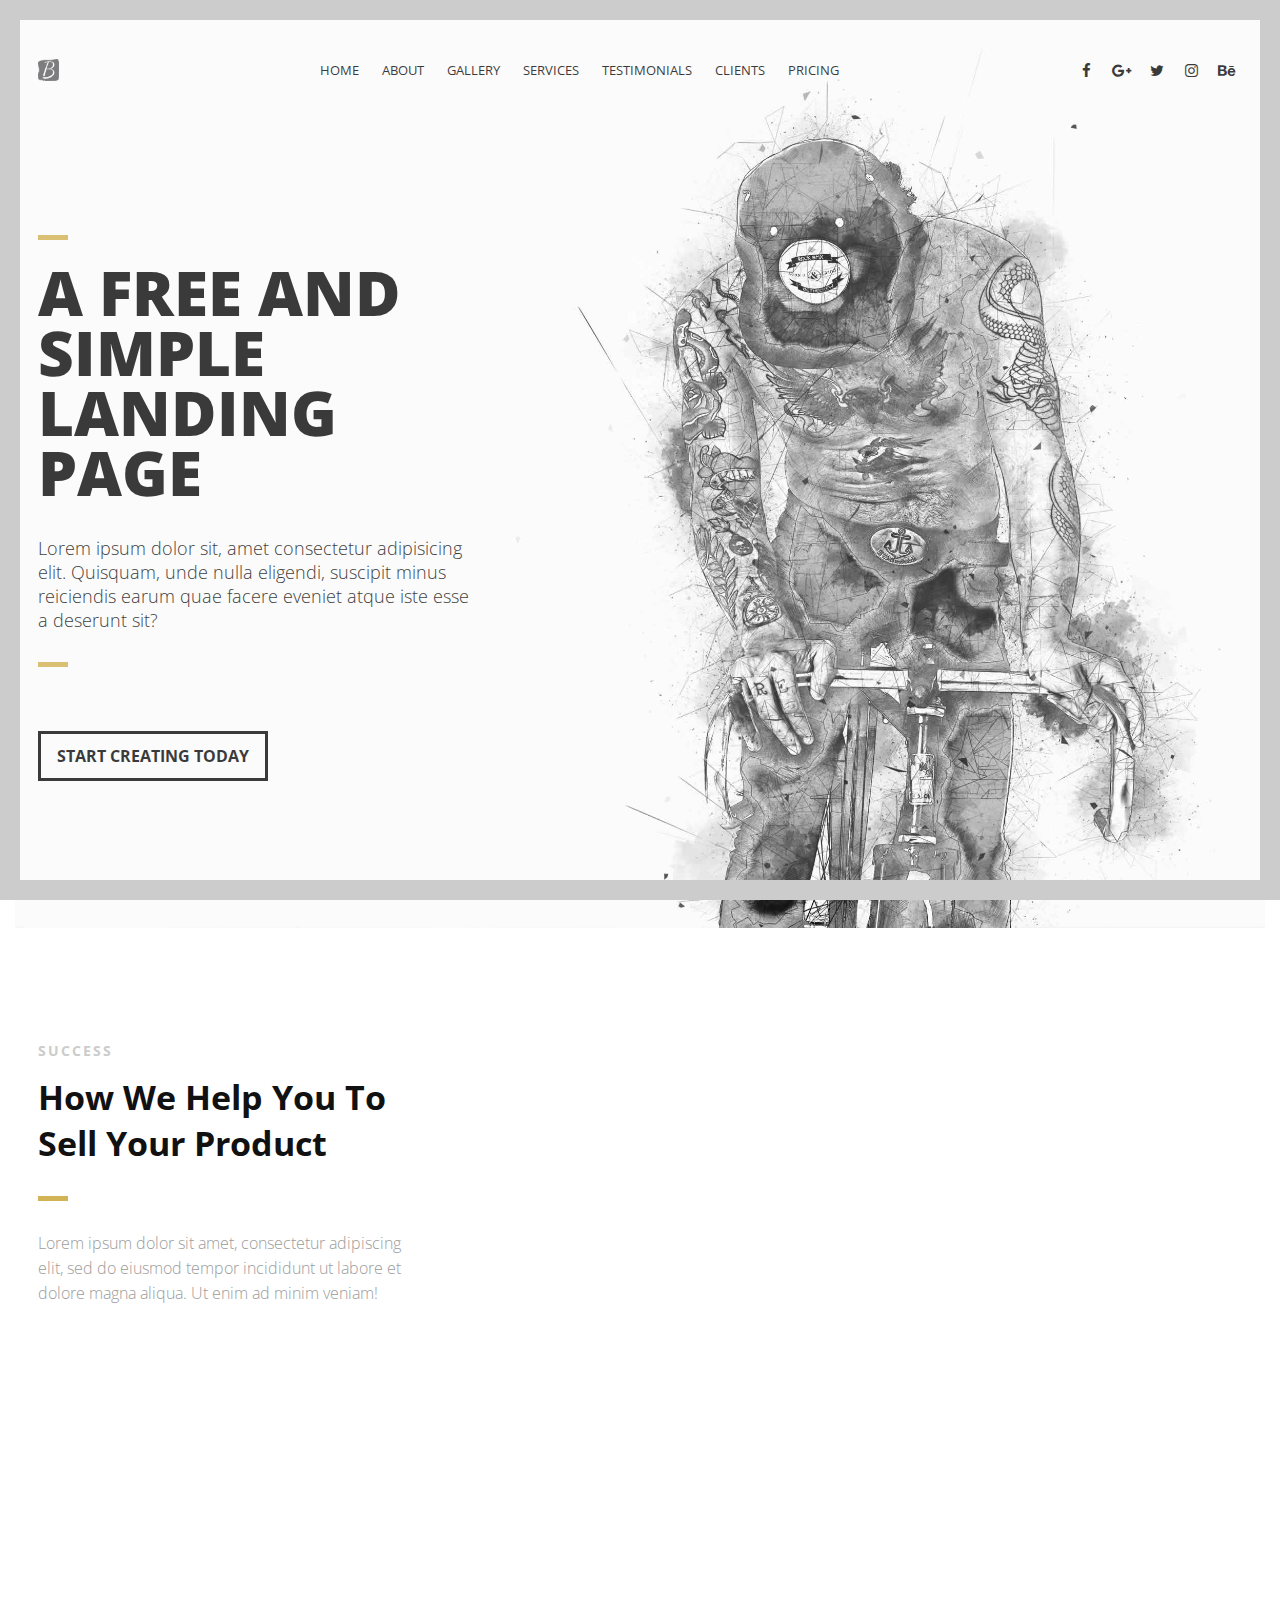
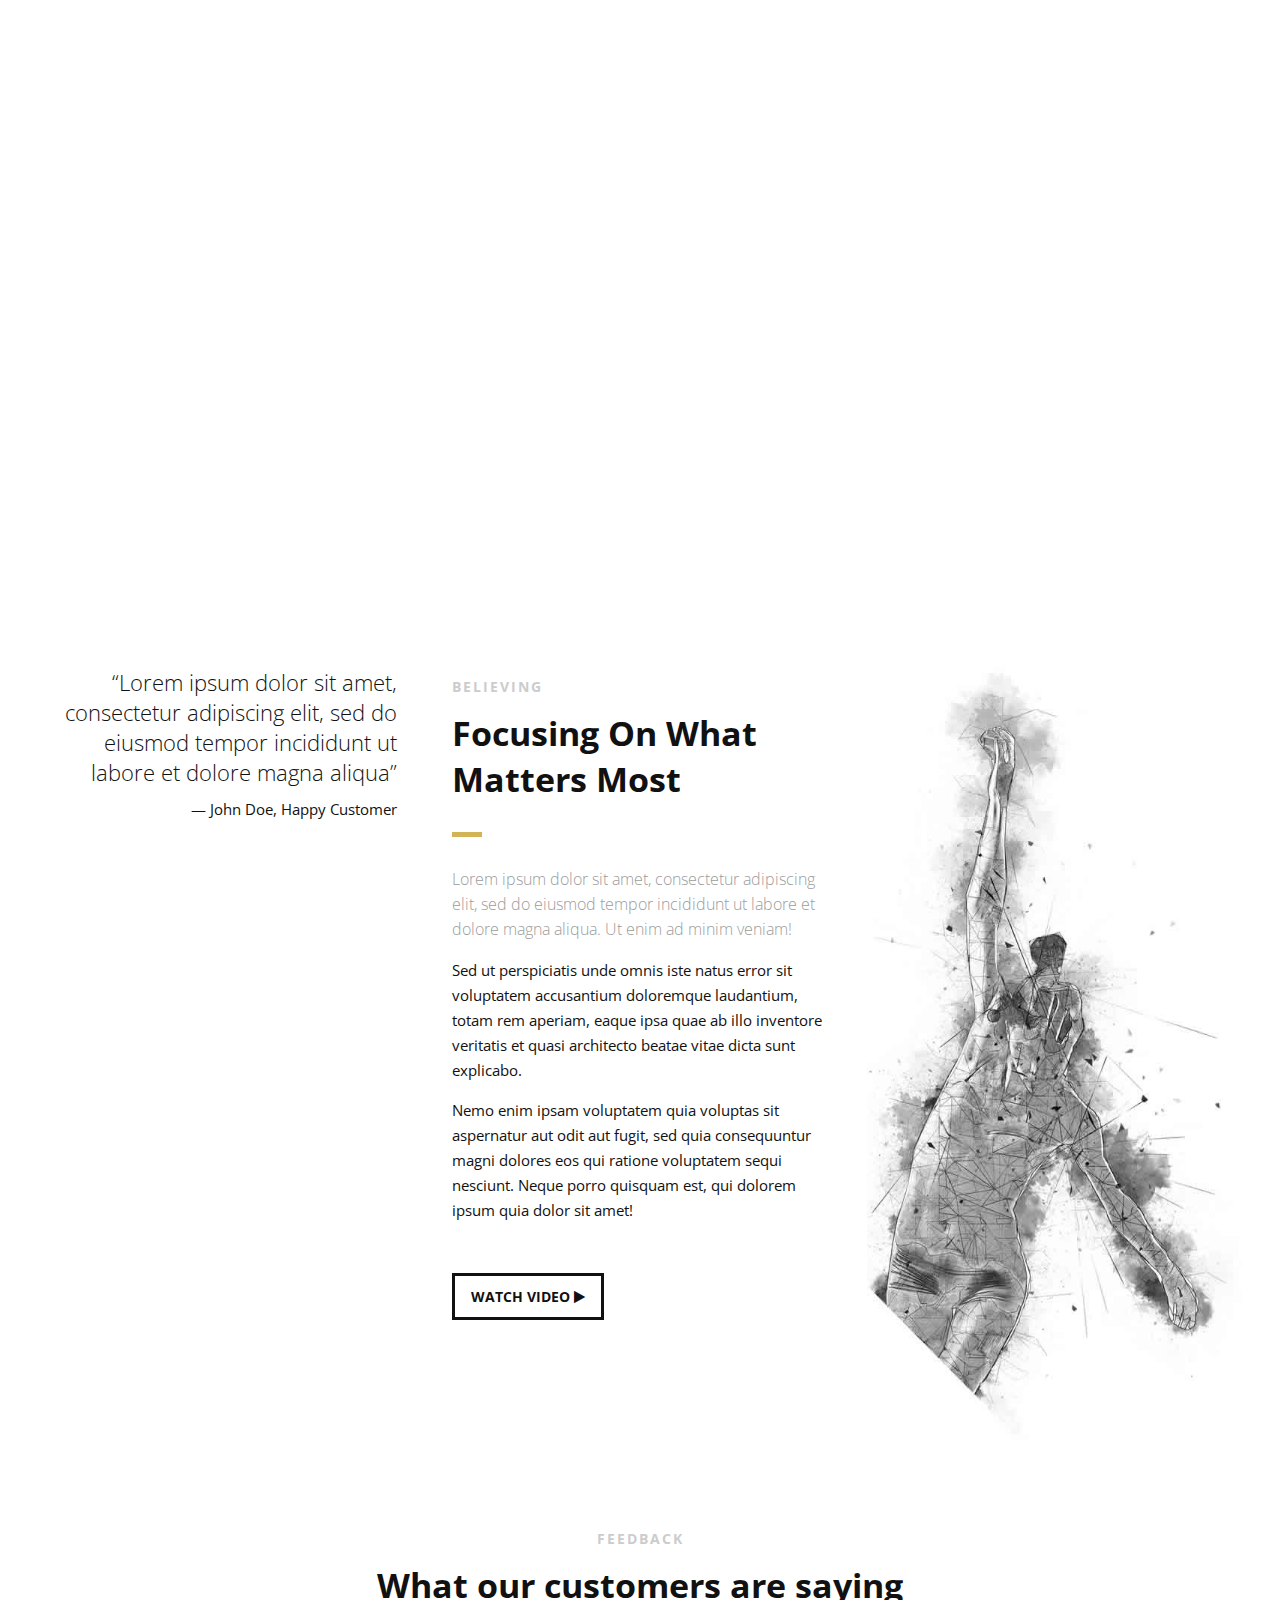
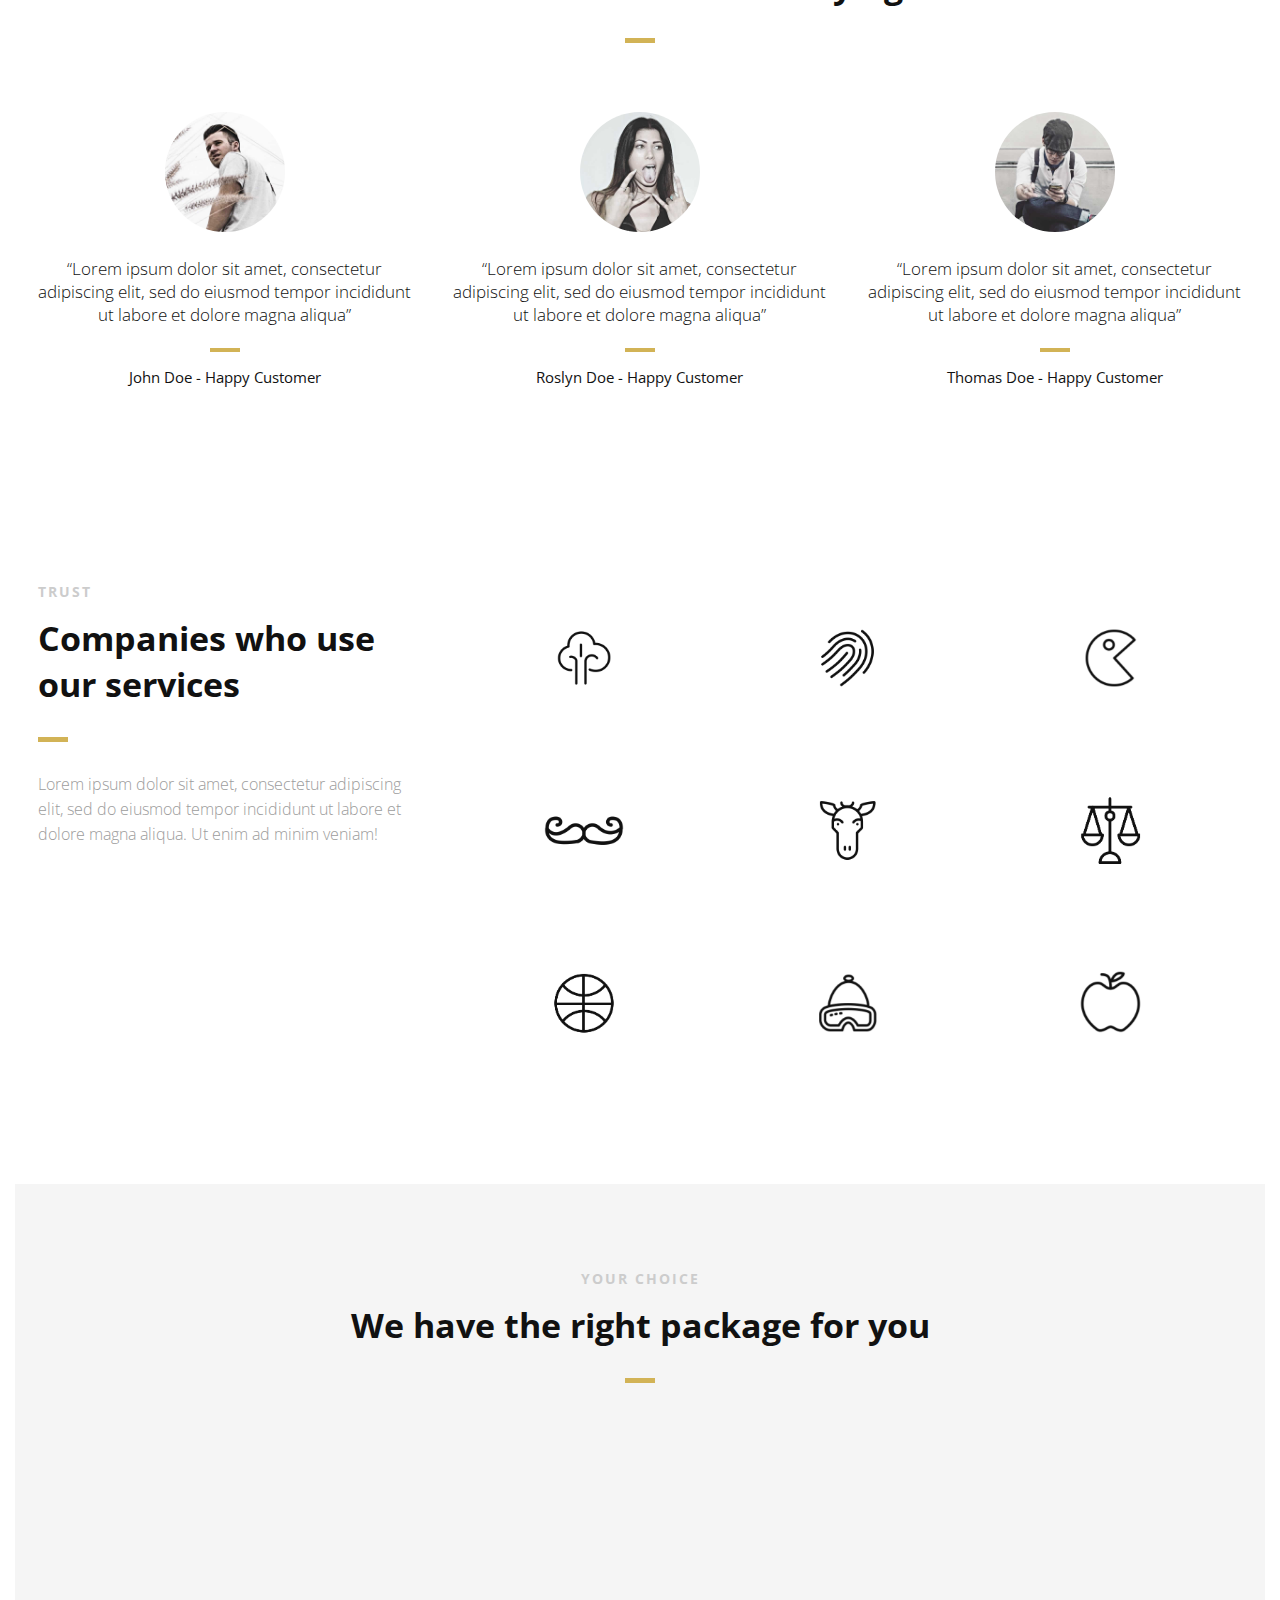
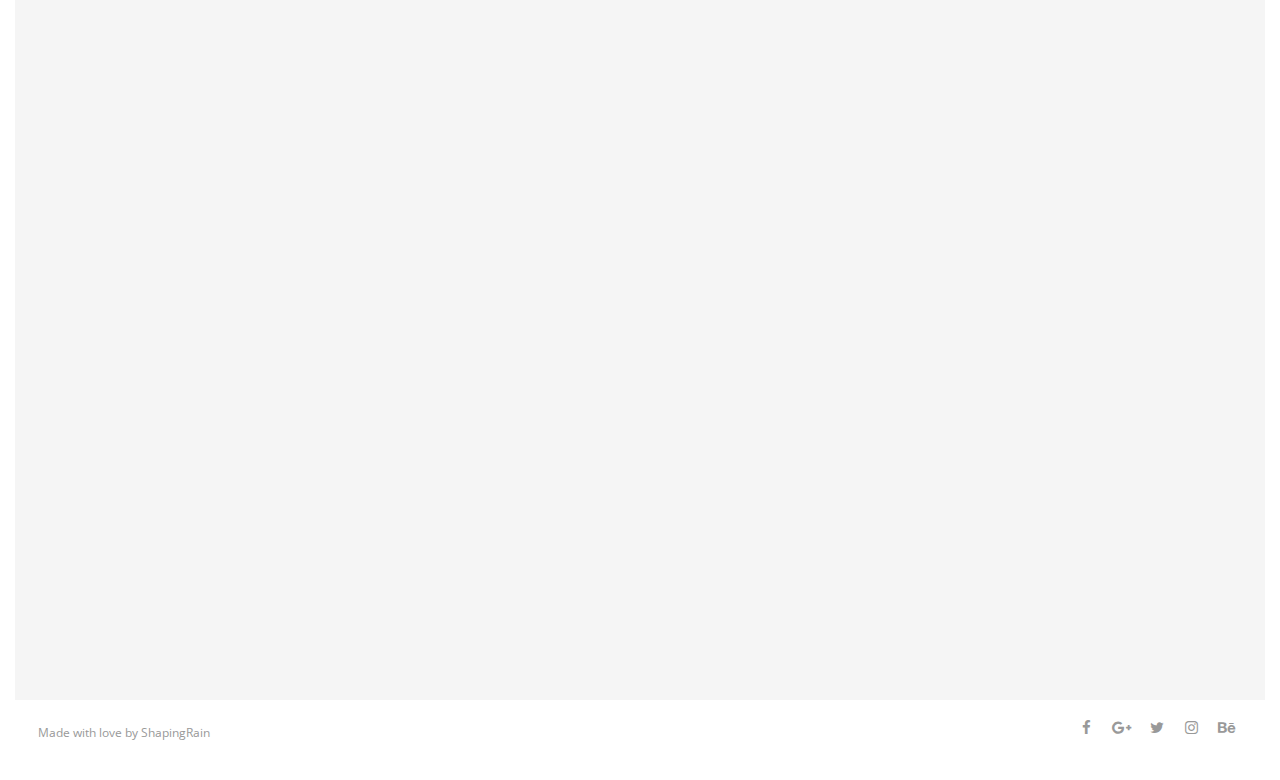
==== commit 6fa29e32: "update" ====
--- a/portFiles/2/index.html
+++ b/portFiles/2/index.html
@@ -1,569 +1,714 @@
 <!DOCTYPE html>
 <html>
-<head lang="en">
-    <meta charset="UTF-8">
+  <head lang="en">
+    <meta charset="UTF-8" />
 
     <!--Page Title-->
-    <title>Namari - Free Landing Page Template</title>
+    <title>Beulah Bejado</title>
 
     <!--Meta Keywords and Description-->
-    <meta name="keywords" content="">
-    <meta name="description" content="">
-    <meta name="viewport" content="width=device-width, initial-scale=1.0, user-scalable=no"/>
+    <meta name="keywords" content="" />
+    <meta name="description" content="" />
+    <meta
+      name="viewport"
+      content="width=device-width, initial-scale=1.0, user-scalable=no"
+    />
 
     <!--Favicon-->
-    <link rel="shortcut icon" href="images/favicon.ico" title="Favicon"/>
+    <link rel="shortcut icon" href="images/favicon.ico" title="Favicon" />
 
     <!-- Main CSS Files -->
-    <link rel="stylesheet" href="css/style.css">
-
-    <!-- Namari Color CSS -->
-    <link rel="stylesheet" href="css/namari-color.css">
+    <link rel="stylesheet" href="css/style.css" />
+
+    <!-- Color CSS -->
+    <link rel="stylesheet" href="css/color.css" />
 
     <!--Icon Fonts - Font Awesome Icons-->
-    <link rel="stylesheet" href="css/font-awesome.min.css">
+    <link rel="stylesheet" href="css/font-awesome.min.css" />
 
     <!-- Animate CSS-->
-    <link href="css/animate.css" rel="stylesheet" type="text/css">
+    <link href="css/animate.css" rel="stylesheet" type="text/css" />
 
     <!--Google Webfonts-->
-    <link href='https://fonts.googleapis.com/css?family=Open+Sans:400,300,600,700,800' rel='stylesheet' type='text/css'>
-</head>
-<body>
-
-<!-- Preloader -->
-<div id="preloader">
-    <div id="status" class="la-ball-triangle-path">
+    <link
+      href="https://fonts.googleapis.com/css?family=Open+Sans:400,300,600,700,800"
+      rel="stylesheet"
+      type="text/css"
+    />
+  </head>
+  <body>
+    <!-- Preloader -->
+    <div id="preloader">
+      <div id="status" class="la-ball-triangle-path">
         <div></div>
         <div></div>
         <div></div>
+      </div>
     </div>
-</div>
-<!--End of Preloader-->
-
-<div class="page-border" data-wow-duration="0.7s" data-wow-delay="0.2s">
-    <div class="top-border wow fadeInDown animated" style="visibility: visible; animation-name: fadeInDown;"></div>
-    <div class="right-border wow fadeInRight animated" style="visibility: visible; animation-name: fadeInRight;"></div>
-    <div class="bottom-border wow fadeInUp animated" style="visibility: visible; animation-name: fadeInUp;"></div>
-    <div class="left-border wow fadeInLeft animated" style="visibility: visible; animation-name: fadeInLeft;"></div>
-</div>
-
-<div id="wrapper">
-
-    <header id="banner" class="scrollto clearfix" data-enllax-ratio=".5">
+    <!--End of Preloader-->
+
+    <div class="page-border" data-wow-duration="0.7s" data-wow-delay="0.2s">
+      <div
+        class="top-border wow fadeInDown animated"
+        style="visibility: visible; animation-name: fadeInDown"
+      ></div>
+      <div
+        class="right-border wow fadeInRight animated"
+        style="visibility: visible; animation-name: fadeInRight"
+      ></div>
+      <div
+        class="bottom-border wow fadeInUp animated"
+        style="visibility: visible; animation-name: fadeInUp"
+      ></div>
+      <div
+        class="left-border wow fadeInLeft animated"
+        style="visibility: visible; animation-name: fadeInLeft"
+      ></div>
+    </div>
+
+    <div id="wrapper">
+      <header id="banner" class="scrollto clearfix" data-enllax-ratio=".5">
         <div id="header" class="nav-collapse">
-            <div class="row clearfix">
-                <div class="col-1">
-
-                    <!--Logo-->
-                    <div id="logo">
-
-                        <!--Logo that is shown on the banner-->
-                        <img src="images/logo.png" id="banner-logo" alt="Landing Page"/>
-                        <!--End of Banner Logo-->
-
-                        <!--The Logo that is shown on the sticky Navigation Bar-->
-                        <img src="images/logo-2.png" id="navigation-logo" alt="Landing Page"/>
-                        <!--End of Navigation Logo-->
-
-                    </div>
-                    <!--End of Logo-->
-
-                    <aside>
-
-                        <!--Social Icons in Header-->
-                        <ul class="social-icons">
-                            <li>
-                                <a target="_blank" title="Facebook" href="https://www.facebook.com/username">
-                                    <i class="fa fa-facebook fa-1x"></i><span>Facebook</span>
-                                </a>
-                            </li>
-                            <li>
-                                <a target="_blank" title="Google+" href="http://google.com/+username">
-                                    <i class="fa fa-google-plus fa-1x"></i><span>Google+</span>
-                                </a>
-                            </li>
-                            <li>
-                                <a target="_blank" title="Twitter" href="http://www.twitter.com/username">
-                                    <i class="fa fa-twitter fa-1x"></i><span>Twitter</span>
-                                </a>
-                            </li>
-                            <li>
-                                <a target="_blank" title="Instagram" href="http://www.instagram.com/username">
-                                    <i class="fa fa-instagram fa-1x"></i><span>Instagram</span>
-                                </a>
-                            </li>
-                            <li>
-                                <a target="_blank" title="behance" href="http://www.behance.net">
-                                    <i class="fa fa-behance fa-1x"></i><span>Behance</span>
-                                </a>
-                            </li>
-                        </ul>
-                        <!--End of Social Icons in Header-->
-
-                    </aside>
-
-                    <!--Main Navigation-->
-                    <nav id="nav-main">
-                        <ul>
-                            <li>
-                                <a href="#banner">Home</a>
-                            </li>
-                            <li>
-                                <a href="#about">About</a>
-                            </li>
-                            <li>
-                                <a href="#gallery">Gallery</a>
-                            </li>
-                            <li>
-                                <a href="#services">Services</a>
-                            </li>
-                            <li>
-                                <a href="#testimonials">Testimonials</a>
-                            </li>
-                            <li>
-                                <a href="#clients">Clients</a>
-                            </li>
-                            <li>
-                                <a href="#pricing">Pricing</a>
-                            </li>
-                        </ul>
-                    </nav>
-                    <!--End of Main Navigation-->
-
-                    <div id="nav-trigger"><span></span></div>
-                    <nav id="nav-mobile"></nav>
-
-                </div>
-            </div>
-        </div><!--End of Header-->
+          <div class="row clearfix">
+            <div class="col-1">
+              <!--Logo-->
+              <div id="logo">
+                <!--Logo that is shown on the banner-->
+                <img src="/img/logo.png" id="banner-logo" alt="Landing Page" />
+                <!--End of Banner Logo-->
+
+                <!--The Logo that is shown on the sticky Navigation Bar-->
+                <img
+                  src="images/logo-2.png"
+                  id="navigation-logo"
+                  alt="Landing Page"
+                />
+                <!--End of Navigation Logo-->
+              </div>
+              <!--End of Logo-->
+
+              <aside>
+                <!--Social Icons in Header-->
+                <ul class="social-icons">
+                  <li>
+                    <a
+                      target="_blank"
+                      title="Facebook"
+                      href="https://www.facebook.com/username"
+                    >
+                      <i class="fa fa-facebook fa-1x"></i><span>Facebook</span>
+                    </a>
+                  </li>
+                  <li>
+                    <a
+                      target="_blank"
+                      title="Google+"
+                      href="http://google.com/+username"
+                    >
+                      <i class="fa fa-google-plus fa-1x"></i
+                      ><span>Google+</span>
+                    </a>
+                  </li>
+                  <li>
+                    <a
+                      target="_blank"
+                      title="Twitter"
+                      href="http://www.twitter.com/username"
+                    >
+                      <i class="fa fa-twitter fa-1x"></i><span>Twitter</span>
+                    </a>
+                  </li>
+                  <li>
+                    <a
+                      target="_blank"
+                      title="Instagram"
+                      href="http://www.instagram.com/username"
+                    >
+                      <i class="fa fa-instagram fa-1x"></i
+                      ><span>Instagram</span>
+                    </a>
+                  </li>
+                  <li>
+                    <a
+                      target="_blank"
+                      title="behance"
+                      href="http://www.behance.net"
+                    >
+                      <i class="fa fa-behance fa-1x"></i><span>Behance</span>
+                    </a>
+                  </li>
+                </ul>
+                <!--End of Social Icons in Header-->
+              </aside>
+
+              <!--Main Navigation-->
+              <nav id="nav-main">
+                <ul>
+                  <li>
+                    <a href="#banner">Home</a>
+                  </li>
+                  <li>
+                    <a href="#about">About</a>
+                  </li>
+                  <li>
+                    <a href="#gallery">Gallery</a>
+                  </li>
+                  <li>
+                    <a href="#services">Services</a>
+                  </li>
+                  <li>
+                    <a href="#testimonials">Testimonials</a>
+                  </li>
+                  <li>
+                    <a href="#clients">Clients</a>
+                  </li>
+                  <li>
+                    <a href="#pricing">Pricing</a>
+                  </li>
+                </ul>
+              </nav>
+              <!--End of Main Navigation-->
+
+              <div id="nav-trigger"><span></span></div>
+              <nav id="nav-mobile"></nav>
+            </div>
+          </div>
+        </div>
+        <!--End of Header-->
 
         <!--Banner Content-->
         <div id="banner-content" class="row clearfix">
-
-            <div class="col-38">
-
-                <div class="section-heading">
-                    <h1>A FREE AND SIMPLE LANDING PAGE</h1>
-                    <h2>Namari is a free landing page template you can use for your projects. It is free to use for your
-                        personal and commercial projects, enjoy!</h2>
-                </div>
-
-                <!--Call to Action-->
-                <a href="#" class="button">START CREATING TODAY</a>
-                <!--End Call to Action-->
-
-            </div>
-
-        </div><!--End of Row-->
-    </header>
-
-    <!--Main Content Area-->
-    <main id="content">
-
+          <div class="col-38">
+            <div class="section-heading">
+              <h1>A FREE AND SIMPLE LANDING PAGE</h1>
+              <h2>
+                Lorem ipsum dolor sit, amet consectetur adipisicing elit.
+                Quisquam, unde nulla eligendi, suscipit minus reiciendis earum
+                quae facere eveniet atque iste esse a deserunt sit?
+              </h2>
+            </div>
+
+            <!--Call to Action-->
+            <a href="#" class="button">START CREATING TODAY</a>
+            <!--End Call to Action-->
+          </div>
+        </div>
+        <!--End of Row-->
+      </header>
+
+      <!--Main Content Area-->
+      <main id="content">
         <!--Introduction-->
         <section id="about" class="introduction scrollto">
-
-            <div class="row clearfix">
-
-                <div class="col-3">
-                    <div class="section-heading">
-                        <h3>SUCCESS</h3>
-                        <h2 class="section-title">How We Help You To Sell Your Product</h2>
-                        <p class="section-subtitle">Lorem ipsum dolor sit amet, consectetur adipiscing elit, sed do
-                            eiusmod tempor incididunt ut labore et dolore magna aliqua. Ut enim ad minim veniam!</p>
-                    </div>
-
-                </div>
-
-                <div class="col-2-3">
-
-                    <!--Icon Block-->
-                    <div class="col-2 icon-block icon-top wow fadeInUp" data-wow-delay="0.1s">
-                        <!--Icon-->
-                        <div class="icon">
-                            <i class="fa fa-html5 fa-2x"></i>
-                        </div>
-                        <!--Icon Block Description-->
-                        <div class="icon-block-description">
-                            <h4>HTML5 &amp; CSS3</h4>
-                            <p>Has ne tritani atomorum conclusionemque, in dolorum volumus cotidieque eum. At vis choro
-                                neglegentur iudico</p>
-                        </div>
-                    </div>
-                    <!--End of Icon Block-->
-
-                    <!--Icon Block-->
-                    <div class="col-2 icon-block icon-top wow fadeInUp" data-wow-delay="0.3s">
-                        <!--Icon-->
-                        <div class="icon">
-                            <i class="fa fa-bolt fa-2x"></i>
-                        </div>
-                        <!--Icon Block Description-->
-                        <div class="icon-block-description">
-                            <h4>Easy to Use</h4>
-                            <p>Cu vero ipsum vim, doctus facilisi sea in. Eam ex falli honestatis repudiandae, sit
-                                detracto mediocrem disputationi</p>
-                        </div>
-                    </div>
-                    <!--End of Icon Block-->
-
-                    <!--Icon Block-->
-                    <div class="col-2 icon-block icon-top wow fadeInUp" data-wow-delay="0.5s">
-                        <!--Icon-->
-                        <div class="icon">
-                            <i class="fa fa-tablet fa-2x"></i>
-                        </div>
-                        <!--Icon Block Description-->
-                        <div class="icon-block-description">
-                            <h4>Fully Responsive</h4>
-                            <p>Id porro tritani recusabo usu, eum intellegam consequuntur et. Fugit debet ea sit, an pro
-                                nemore vivendum</p>
-                        </div>
-                    </div>
-                    <!--End of Icon Block-->
-
-                    <!--Icon Block-->
-                    <div class="col-2 icon-block icon-top wow fadeInUp" data-wow-delay="0.5s">
-                        <!--Icon-->
-                        <div class="icon">
-                            <i class="fa fa-rocket fa-2x"></i>
-                        </div>
-                        <!--Icon Block Description-->
-                        <div class="icon-block-description">
-                            <h4>Parallax Effect</h4>
-                            <p>Id porro tritani recusabo usu, eum intellegam consequuntur et. Fugit debet ea sit, an pro
-                                nemore vivendum</p>
-                        </div>
-                    </div>
-                    <!--End of Icon Block-->
-
-                </div>
-
-            </div>
-
-
+          <div class="row clearfix">
+            <div class="col-3">
+              <div class="section-heading">
+                <h3>SUCCESS</h3>
+                <h2 class="section-title">
+                  How We Help You To Sell Your Product
+                </h2>
+                <p class="section-subtitle">
+                  Lorem ipsum dolor sit amet, consectetur adipiscing elit, sed
+                  do eiusmod tempor incididunt ut labore et dolore magna aliqua.
+                  Ut enim ad minim veniam!
+                </p>
+              </div>
+            </div>
+
+            <div class="col-2-3">
+              <!--Icon Block-->
+              <div
+                class="col-2 icon-block icon-top wow fadeInUp"
+                data-wow-delay="0.1s"
+              >
+                <!--Icon-->
+                <div class="icon">
+                  <i class="fa fa-html5 fa-2x"></i>
+                </div>
+                <!--Icon Block Description-->
+                <div class="icon-block-description">
+                  <h4>HTML5 &amp; CSS3</h4>
+                  <p>
+                    Has ne tritani atomorum conclusionemque, in dolorum volumus
+                    cotidieque eum. At vis choro neglegentur iudico
+                  </p>
+                </div>
+              </div>
+              <!--End of Icon Block-->
+
+              <!--Icon Block-->
+              <div
+                class="col-2 icon-block icon-top wow fadeInUp"
+                data-wow-delay="0.3s"
+              >
+                <!--Icon-->
+                <div class="icon">
+                  <i class="fa fa-bolt fa-2x"></i>
+                </div>
+                <!--Icon Block Description-->
+                <div class="icon-block-description">
+                  <h4>Easy to Use</h4>
+                  <p>
+                    Cu vero ipsum vim, doctus facilisi sea in. Eam ex falli
+                    honestatis repudiandae, sit detracto mediocrem disputationi
+                  </p>
+                </div>
+              </div>
+              <!--End of Icon Block-->
+
+              <!--Icon Block-->
+              <div
+                class="col-2 icon-block icon-top wow fadeInUp"
+                data-wow-delay="0.5s"
+              >
+                <!--Icon-->
+                <div class="icon">
+                  <i class="fa fa-tablet fa-2x"></i>
+                </div>
+                <!--Icon Block Description-->
+                <div class="icon-block-description">
+                  <h4>Fully Responsive</h4>
+                  <p>
+                    Id porro tritani recusabo usu, eum intellegam consequuntur
+                    et. Fugit debet ea sit, an pro nemore vivendum
+                  </p>
+                </div>
+              </div>
+              <!--End of Icon Block-->
+
+              <!--Icon Block-->
+              <div
+                class="col-2 icon-block icon-top wow fadeInUp"
+                data-wow-delay="0.5s"
+              >
+                <!--Icon-->
+                <div class="icon">
+                  <i class="fa fa-rocket fa-2x"></i>
+                </div>
+                <!--Icon Block Description-->
+                <div class="icon-block-description">
+                  <h4>Parallax Effect</h4>
+                  <p>
+                    Id porro tritani recusabo usu, eum intellegam consequuntur
+                    et. Fugit debet ea sit, an pro nemore vivendum
+                  </p>
+                </div>
+              </div>
+              <!--End of Icon Block-->
+            </div>
+          </div>
         </section>
         <!--End of Introduction-->
 
-
         <!--Gallery-->
-        <aside id="gallery" class="row text-center scrollto clearfix" data-featherlight-gallery
-                 data-featherlight-filter="a">
-
-                <a href="images/gallery-images/gallery-image-1.jpg" data-featherlight="image" class="col-3 wow fadeIn"
-                   data-wow-delay="0.1s"><img src="images/gallery-images/gallery-image-1.jpg" alt="Landing Page"/></a>
-                <a href="images/gallery-images/gallery-image-2.jpg" data-featherlight="image" class="col-3 wow fadeIn"
-                   data-wow-delay="0.3s"><img src="images/gallery-images/gallery-image-2.jpg" alt="Landing Page"/></a>
-                <a href="images/gallery-images/gallery-image-3.jpg" data-featherlight="image" class="col-3 wow fadeIn"
-                   data-wow-delay="0.5s"><img src="images/gallery-images/gallery-image-3.jpg" alt="Landing Page"/></a>
-                <a href="images/gallery-images/gallery-image-4.jpg" data-featherlight="image" class="col-3 wow fadeIn"
-                   data-wow-delay="1.1s"><img src="images/gallery-images/gallery-image-4.jpg" alt="Landing Page"/></a>
-                <a href="images/gallery-images/gallery-image-5.jpg" data-featherlight="image" class="col-3 wow fadeIn"
-                   data-wow-delay="0.9s"><img src="images/gallery-images/gallery-image-5.jpg" alt="Landing Page"/></a>
-                <a href="images/gallery-images/gallery-image-6.jpg" data-featherlight="image" class="col-3 wow fadeIn"
-                   data-wow-delay="0.7s"><img src="images/gallery-images/gallery-image-6.jpg" alt="Landing Page"/></a>
-
+        <aside
+          id="gallery"
+          class="row text-center scrollto clearfix"
+          data-featherlight-gallery
+          data-featherlight-filter="a"
+        >
+          <a
+            href="images/gallery-images/gallery-image-1.jpg"
+            data-featherlight="image"
+            class="col-3 wow fadeIn"
+            data-wow-delay="0.1s"
+            ><img
+              src="images/gallery-images/gallery-image-1.jpg"
+              alt="Landing Page"
+          /></a>
+          <a
+            href="images/gallery-images/gallery-image-2.jpg"
+            data-featherlight="image"
+            class="col-3 wow fadeIn"
+            data-wow-delay="0.3s"
+            ><img
+              src="images/gallery-images/gallery-image-2.jpg"
+              alt="Landing Page"
+          /></a>
+          <a
+            href="images/gallery-images/gallery-image-3.jpg"
+            data-featherlight="image"
+            class="col-3 wow fadeIn"
+            data-wow-delay="0.5s"
+            ><img
+              src="images/gallery-images/gallery-image-3.jpg"
+              alt="Landing Page"
+          /></a>
+          <a
+            href="images/gallery-images/gallery-image-4.jpg"
+            data-featherlight="image"
+            class="col-3 wow fadeIn"
+            data-wow-delay="1.1s"
+            ><img
+              src="images/gallery-images/gallery-image-4.jpg"
+              alt="Landing Page"
+          /></a>
+          <a
+            href="images/gallery-images/gallery-image-5.jpg"
+            data-featherlight="image"
+            class="col-3 wow fadeIn"
+            data-wow-delay="0.9s"
+            ><img
+              src="images/gallery-images/gallery-image-5.jpg"
+              alt="Landing Page"
+          /></a>
+          <a
+            href="images/gallery-images/gallery-image-6.jpg"
+            data-featherlight="image"
+            class="col-3 wow fadeIn"
+            data-wow-delay="0.7s"
+            ><img
+              src="images/gallery-images/gallery-image-6.jpg"
+              alt="Landing Page"
+          /></a>
         </aside>
         <!--End of Gallery-->
 
-
         <!--Content Section-->
         <div id="services" class="scrollto clearfix">
-
-            <div class="row no-padding-bottom clearfix">
-
-
-                <!--Content Left Side-->
-                <div class="col-3">
-                    <!--User Testimonial-->
-                    <blockquote class="testimonial text-right bigtest">
-                        <q>Lorem ipsum dolor sit amet, consectetur adipiscing elit, sed do eiusmod tempor incididunt ut
-                            labore
-                            et dolore magna aliqua</q>
-                        <footer>— John Doe, Happy Customer</footer>
-                    </blockquote>
-                    <!-- End of Testimonial-->
-
-                </div>
-                <!--End Content Left Side-->
-
-                <!--Content of the Right Side-->
-                <div class="col-3">
-                    <div class="section-heading">
-                        <h3>BELIEVING</h3>
-                        <h2 class="section-title">Focusing On What Matters Most</h2>
-                        <p class="section-subtitle">Lorem ipsum dolor sit amet, consectetur adipiscing elit, sed do
-                            eiusmod tempor incididunt ut labore et dolore magna aliqua. Ut enim ad minim veniam!</p>
-                    </div>
-                    <p>Sed ut perspiciatis unde omnis iste natus error sit voluptatem accusantium doloremque laudantium,
-                        totam rem aperiam, eaque ipsa quae ab illo inventore veritatis et quasi architecto beatae vitae
-                        dicta sunt explicabo.
-                    </p>
-                    <p>
-                        Nemo enim ipsam voluptatem quia voluptas sit aspernatur aut odit aut fugit, sed quia
-                        consequuntur magni dolores eos qui ratione voluptatem sequi nesciunt.
-                        Neque porro quisquam est, qui dolorem ipsum quia dolor sit amet!
-                    </p>
-                    <!-- Just replace the Video ID "UYJ5IjBRlW8" with the ID of your video on YouTube (Found within the URL) -->
-                    <a href="#" data-videoid="UYJ5IjBRlW8" data-videosite="youtube" class="button video link-lightbox">
-                        WATCH VIDEO <i class="fa fa-play" aria-hidden="true"></i>
-                    </a>
-                </div>
-                <!--End Content Right Side-->
-
-                <div class="col-3">
-                    <img src="images/dancer.jpg" alt="Dancer"/>
-                </div>
-
-            </div>
-
-
+          <div class="row no-padding-bottom clearfix">
+            <!--Content Left Side-->
+            <div class="col-3">
+              <!--User Testimonial-->
+              <blockquote class="testimonial text-right bigtest">
+                <q
+                  >Lorem ipsum dolor sit amet, consectetur adipiscing elit, sed
+                  do eiusmod tempor incididunt ut labore et dolore magna
+                  aliqua</q
+                >
+                <footer>— John Doe, Happy Customer</footer>
+              </blockquote>
+              <!-- End of Testimonial-->
+            </div>
+            <!--End Content Left Side-->
+
+            <!--Content of the Right Side-->
+            <div class="col-3">
+              <div class="section-heading">
+                <h3>BELIEVING</h3>
+                <h2 class="section-title">Focusing On What Matters Most</h2>
+                <p class="section-subtitle">
+                  Lorem ipsum dolor sit amet, consectetur adipiscing elit, sed
+                  do eiusmod tempor incididunt ut labore et dolore magna aliqua.
+                  Ut enim ad minim veniam!
+                </p>
+              </div>
+              <p>
+                Sed ut perspiciatis unde omnis iste natus error sit voluptatem
+                accusantium doloremque laudantium, totam rem aperiam, eaque ipsa
+                quae ab illo inventore veritatis et quasi architecto beatae
+                vitae dicta sunt explicabo.
+              </p>
+              <p>
+                Nemo enim ipsam voluptatem quia voluptas sit aspernatur aut odit
+                aut fugit, sed quia consequuntur magni dolores eos qui ratione
+                voluptatem sequi nesciunt. Neque porro quisquam est, qui dolorem
+                ipsum quia dolor sit amet!
+              </p>
+              <!-- Just replace the Video ID "UYJ5IjBRlW8" with the ID of your video on YouTube (Found within the URL) -->
+              <a
+                href="#"
+                data-videoid="UYJ5IjBRlW8"
+                data-videosite="youtube"
+                class="button video link-lightbox"
+              >
+                WATCH VIDEO <i class="fa fa-play" aria-hidden="true"></i>
+              </a>
+            </div>
+            <!--End Content Right Side-->
+
+            <div class="col-3">
+              <img src="images/dancer.jpg" alt="Dancer" />
+            </div>
+          </div>
         </div>
         <!--End of Content Section-->
 
         <!--Testimonials-->
-        <aside id="testimonials" class="scrollto text-center" data-enllax-ratio=".2">
-
-            <div class="row clearfix">
-
-                <div class="section-heading">
-                    <h3>FEEDBACK</h3>
-                    <h2 class="section-title">What our customers are saying</h2>
-                </div>
-
-                <!--User Testimonial-->
-                <blockquote class="col-3 testimonial classic">
-                    <img src="images/user-images/user-1.jpg" alt="User"/>
-                    <q>Lorem ipsum dolor sit amet, consectetur adipiscing elit, sed do eiusmod tempor incididunt ut
-                        labore
-                        et dolore magna aliqua</q>
-                    <footer>John Doe - Happy Customer</footer>
-                </blockquote>
-                <!-- End of Testimonial-->
-
-                <!--User Testimonial-->
-                <blockquote class="col-3 testimonial classic">
-                    <img src="images/user-images/user-2.jpg" alt="User"/>
-                    <q>Lorem ipsum dolor sit amet, consectetur adipiscing elit, sed do eiusmod tempor incididunt ut
-                        labore
-                        et dolore magna aliqua</q>
-                    <footer>Roslyn Doe - Happy Customer</footer>
-                </blockquote>
-                <!-- End of Testimonial-->
-
-                <!--User Testimonial-->
-                <blockquote class="col-3 testimonial classic">
-                    <img src="images/user-images/user-3.jpg" alt="User"/>
-                    <q>Lorem ipsum dolor sit amet, consectetur adipiscing elit, sed do eiusmod tempor incididunt ut
-                        labore
-                        et dolore magna aliqua</q>
-                    <footer>Thomas Doe - Happy Customer</footer>
-                </blockquote>
-                <!-- End of Testimonial-->
-
-            </div>
-
+        <aside
+          id="testimonials"
+          class="scrollto text-center"
+          data-enllax-ratio=".2"
+        >
+          <div class="row clearfix">
+            <div class="section-heading">
+              <h3>FEEDBACK</h3>
+              <h2 class="section-title">What our customers are saying</h2>
+            </div>
+
+            <!--User Testimonial-->
+            <blockquote class="col-3 testimonial classic">
+              <img src="images/user-images/user-1.jpg" alt="User" />
+              <q
+                >Lorem ipsum dolor sit amet, consectetur adipiscing elit, sed do
+                eiusmod tempor incididunt ut labore et dolore magna aliqua</q
+              >
+              <footer>John Doe - Happy Customer</footer>
+            </blockquote>
+            <!-- End of Testimonial-->
+
+            <!--User Testimonial-->
+            <blockquote class="col-3 testimonial classic">
+              <img src="images/user-images/user-2.jpg" alt="User" />
+              <q
+                >Lorem ipsum dolor sit amet, consectetur adipiscing elit, sed do
+                eiusmod tempor incididunt ut labore et dolore magna aliqua</q
+              >
+              <footer>Roslyn Doe - Happy Customer</footer>
+            </blockquote>
+            <!-- End of Testimonial-->
+
+            <!--User Testimonial-->
+            <blockquote class="col-3 testimonial classic">
+              <img src="images/user-images/user-3.jpg" alt="User" />
+              <q
+                >Lorem ipsum dolor sit amet, consectetur adipiscing elit, sed do
+                eiusmod tempor incididunt ut labore et dolore magna aliqua</q
+              >
+              <footer>Thomas Doe - Happy Customer</footer>
+            </blockquote>
+            <!-- End of Testimonial-->
+          </div>
         </aside>
         <!--End of Testimonials-->
 
         <!--Clients-->
         <section id="clients" class="scrollto clearfix">
-            <div class="row clearfix">
-
-                <div class="col-3">
-
-                    <div class="section-heading">
-                        <h3>TRUST</h3>
-                        <h2 class="section-title">Companies who use our services</h2>
-                        <p class="section-subtitle">Lorem ipsum dolor sit amet, consectetur adipiscing elit, sed do
-                            eiusmod
-                            tempor incididunt ut labore et dolore magna aliqua. Ut enim ad minim veniam!</p>
-                    </div>
-
-                </div>
-
-                <div class="col-2-3">
-
-                    <a href="#" class="col-3">
-                        <img src="images/company-images/company-logo1.png" alt="Company"/>
-                        <div class="client-overlay"><span>Tree</span></div>
-                    </a>
-                    <a href="#" class="col-3">
-                        <img src="images/company-images/company-logo2.png" alt="Company"/>
-                        <div class="client-overlay"><span>Fingerprint</span></div>
-                    </a>
-                    <a href="#" class="col-3">
-                        <img src="images/company-images/company-logo3.png" alt="Company"/>
-                        <div class="client-overlay"><span>The Man</span></div>
-                    </a>
-                    <a href="#" class="col-3">
-                        <img src="images/company-images/company-logo4.png" alt="Company"/>
-                        <div class="client-overlay"><span>Mustache</span></div>
-                    </a>
-                    <a href="#" class="col-3">
-                        <img src="images/company-images/company-logo5.png" alt="Company"/>
-                        <div class="client-overlay"><span>Goat</span></div>
-                    </a>
-                    <a href="#" class="col-3">
-                        <img src="images/company-images/company-logo6.png" alt="Company"/>
-                        <div class="client-overlay"><span>Justice</span></div>
-                    </a>
-                    <a href="#" class="col-3">
-                        <img src="images/company-images/company-logo7.png" alt="Company"/>
-                        <div class="client-overlay"><span>Ball</span></div>
-                    </a>
-                    <a href="#" class="col-3">
-                        <img src="images/company-images/company-logo8.png" alt="Company"/>
-                        <div class="client-overlay"><span>Cold</span></div>
-                    </a>
-
-                    <a href="#" class="col-3">
-                        <img src="images/company-images/company-logo9.png" alt="Company"/>
-                        <div class="client-overlay"><span>Cold</span></div>
-                    </a>
-
-                </div>
-
-            </div>
+          <div class="row clearfix">
+            <div class="col-3">
+              <div class="section-heading">
+                <h3>TRUST</h3>
+                <h2 class="section-title">Companies who use our services</h2>
+                <p class="section-subtitle">
+                  Lorem ipsum dolor sit amet, consectetur adipiscing elit, sed
+                  do eiusmod tempor incididunt ut labore et dolore magna aliqua.
+                  Ut enim ad minim veniam!
+                </p>
+              </div>
+            </div>
+
+            <div class="col-2-3">
+              <a href="#" class="col-3">
+                <img
+                  src="images/company-images/company-logo1.png"
+                  alt="Company"
+                />
+                <div class="client-overlay"><span>Tree</span></div>
+              </a>
+              <a href="#" class="col-3">
+                <img
+                  src="images/company-images/company-logo2.png"
+                  alt="Company"
+                />
+                <div class="client-overlay"><span>Fingerprint</span></div>
+              </a>
+              <a href="#" class="col-3">
+                <img
+                  src="images/company-images/company-logo3.png"
+                  alt="Company"
+                />
+                <div class="client-overlay"><span>The Man</span></div>
+              </a>
+              <a href="#" class="col-3">
+                <img
+                  src="images/company-images/company-logo4.png"
+                  alt="Company"
+                />
+                <div class="client-overlay"><span>Mustache</span></div>
+              </a>
+              <a href="#" class="col-3">
+                <img
+                  src="images/company-images/company-logo5.png"
+                  alt="Company"
+                />
+                <div class="client-overlay"><span>Goat</span></div>
+              </a>
+              <a href="#" class="col-3">
+                <img
+                  src="images/company-images/company-logo6.png"
+                  alt="Company"
+                />
+                <div class="client-overlay"><span>Justice</span></div>
+              </a>
+              <a href="#" class="col-3">
+                <img
+                  src="images/company-images/company-logo7.png"
+                  alt="Company"
+                />
+                <div class="client-overlay"><span>Ball</span></div>
+              </a>
+              <a href="#" class="col-3">
+                <img
+                  src="images/company-images/company-logo8.png"
+                  alt="Company"
+                />
+                <div class="client-overlay"><span>Cold</span></div>
+              </a>
+
+              <a href="#" class="col-3">
+                <img
+                  src="images/company-images/company-logo9.png"
+                  alt="Company"
+                />
+                <div class="client-overlay"><span>Cold</span></div>
+              </a>
+            </div>
+          </div>
         </section>
         <!--End of Clients-->
 
         <!--Pricing Tables-->
-        <section id="pricing" class="secondary-color text-center scrollto clearfix ">
-            <div class="row clearfix">
-
-                <div class="section-heading">
-                    <h3>YOUR CHOICE</h3>
-                    <h2 class="section-title">We have the right package for you</h2>
-                </div>
-
-                <!--Pricing Block-->
-                <div class="pricing-block col-3 wow fadeInUp" data-wow-delay="0.4s">
-                    <div class="pricing-block-content">
-                        <h3>Personal</h3>
-                        <p class="pricing-sub">The standard version</p>
-                        <div class="pricing">
-                            <div class="price"><span>$</span>19</div>
-                            <p>Lorem ipsum dolor sit amet, consectetur adipiscing elit</p>
-                        </div>
-                        <ul>
-                            <li>5 Downloads</li>
-                            <li>2 Extensions</li>
-                            <li>Tutorials</li>
-                            <li>Forum Support</li>
-                            <li>1 year free updates</li>
-                        </ul>
-                        <a href="#" class="button">BUY TODAY</a>
-                    </div>
-                </div>
-                <!--End Pricing Block-->
-
-                <!--Pricing Block-->
-                <div class="pricing-block featured col-3 wow fadeInUp" data-wow-delay="0.6s">
-                    <div class="pricing-block-content">
-                        <h3>Student</h3>
-                        <p class="pricing-sub">Most popular choice</p>
-                        <div class="pricing">
-                            <div class="price"><span>$</span>29</div>
-                            <p>Lorem ipsum dolor sit amet, consectetur adipiscing elit</p>
-                        </div>
-                        <ul>
-                            <li>15 Downloads</li>
-                            <li>5 Extensions</li>
-                            <li>Tutorials with Files</li>
-                            <li>Forum Support</li>
-                            <li>2 years free updates</li>
-                        </ul>
-                        <a href="#" class="button">BUY TODAY</a>
-                    </div>
-                </div>
-                <!--End Pricing Block-->
-
-                <!--Pricing Block-->
-                <div class="pricing-block col-3 wow fadeInUp" data-wow-delay="0.8s">
-                    <div class="pricing-block-content">
-                        <h3>Business</h3>
-                        <p class="pricing-sub">For the whole team</p>
-                        <div class="pricing">
-                            <div class="price"><span>$</span>49</div>
-                            <p>Lorem ipsum dolor sit amet, consectetur adipiscing elit</p>
-                        </div>
-                        <ul>
-                            <li>Unlimited Downloads</li>
-                            <li>Unlimited Extensions</li>
-                            <li>HD Video Tutorials</li>
-                            <li>Chat Support</li>
-                            <li>Lifetime free updates</li>
-                        </ul>
-                        <a href="#" class="button">BUY TODAY</a>
-                    </div>
-                </div>
-                <!--End Pricing Block-->
-
-            </div>
+        <section
+          id="pricing"
+          class="secondary-color text-center scrollto clearfix"
+        >
+          <div class="row clearfix">
+            <div class="section-heading">
+              <h3>YOUR CHOICE</h3>
+              <h2 class="section-title">We have the right package for you</h2>
+            </div>
+
+            <!--Pricing Block-->
+            <div class="pricing-block col-3 wow fadeInUp" data-wow-delay="0.4s">
+              <div class="pricing-block-content">
+                <h3>Personal</h3>
+                <p class="pricing-sub">The standard version</p>
+                <div class="pricing">
+                  <div class="price"><span>$</span>19</div>
+                  <p>Lorem ipsum dolor sit amet, consectetur adipiscing elit</p>
+                </div>
+                <ul>
+                  <li>5 Downloads</li>
+                  <li>2 Extensions</li>
+                  <li>Tutorials</li>
+                  <li>Forum Support</li>
+                  <li>1 year free updates</li>
+                </ul>
+                <a href="#" class="button">BUY TODAY</a>
+              </div>
+            </div>
+            <!--End Pricing Block-->
+
+            <!--Pricing Block-->
+            <div
+              class="pricing-block featured col-3 wow fadeInUp"
+              data-wow-delay="0.6s"
+            >
+              <div class="pricing-block-content">
+                <h3>Student</h3>
+                <p class="pricing-sub">Most popular choice</p>
+                <div class="pricing">
+                  <div class="price"><span>$</span>29</div>
+                  <p>Lorem ipsum dolor sit amet, consectetur adipiscing elit</p>
+                </div>
+                <ul>
+                  <li>15 Downloads</li>
+                  <li>5 Extensions</li>
+                  <li>Tutorials with Files</li>
+                  <li>Forum Support</li>
+                  <li>2 years free updates</li>
+                </ul>
+                <a href="#" class="button">BUY TODAY</a>
+              </div>
+            </div>
+            <!--End Pricing Block-->
+
+            <!--Pricing Block-->
+            <div class="pricing-block col-3 wow fadeInUp" data-wow-delay="0.8s">
+              <div class="pricing-block-content">
+                <h3>Business</h3>
+                <p class="pricing-sub">For the whole team</p>
+                <div class="pricing">
+                  <div class="price"><span>$</span>49</div>
+                  <p>Lorem ipsum dolor sit amet, consectetur adipiscing elit</p>
+                </div>
+                <ul>
+                  <li>Unlimited Downloads</li>
+                  <li>Unlimited Extensions</li>
+                  <li>HD Video Tutorials</li>
+                  <li>Chat Support</li>
+                  <li>Lifetime free updates</li>
+                </ul>
+                <a href="#" class="button">BUY TODAY</a>
+              </div>
+            </div>
+            <!--End Pricing Block-->
+          </div>
         </section>
         <!--End of Pricing Tables-->
-
-    </main>
-    <!--End Main Content Area-->
-
-
-    <!--Footer-->
-    <footer id="landing-footer" class="clearfix">
+      </main>
+      <!--End Main Content Area-->
+
+      <!--Footer-->
+      <footer id="landing-footer" class="clearfix">
         <div class="row clearfix">
-
-            <p id="copyright" class="col-2">Made with love by <a href="https://www.shapingrain.com">ShapingRain</a></p>
-
-            <!--Social Icons in Footer-->
-            <ul class="col-2 social-icons">
-                <li>
-                    <a target="_blank" title="Facebook" href="https://www.facebook.com/username">
-                        <i class="fa fa-facebook fa-1x"></i><span>Facebook</span>
-                    </a>
-                </li>
-                <li>
-                    <a target="_blank" title="Google+" href="http://google.com/+username">
-                        <i class="fa fa-google-plus fa-1x"></i><span>Google+</span>
-                    </a>
-                </li>
-                <li>
-                    <a target="_blank" title="Twitter" href="http://www.twitter.com/username">
-                        <i class="fa fa-twitter fa-1x"></i><span>Twitter</span>
-                    </a>
-                </li>
-                <li>
-                    <a target="_blank" title="Instagram" href="http://www.instagram.com/username">
-                        <i class="fa fa-instagram fa-1x"></i><span>Instagram</span>
-                    </a>
-                </li>
-                <li>
-                    <a target="_blank" title="behance" href="http://www.behance.net">
-                        <i class="fa fa-behance fa-1x"></i><span>Behance</span>
-                    </a>
-                </li>
-            </ul>
-            <!--End of Social Icons in Footer-->
+          <p id="copyright" class="col-2">
+            Made with love by
+            <a href="#">ShapingRain</a>
+          </p>
+
+          <!--Social Icons in Footer-->
+          <ul class="col-2 social-icons">
+            <li>
+              <a
+                target="_blank"
+                title="Facebook"
+                href="https://www.facebook.com/username"
+              >
+                <i class="fa fa-facebook fa-1x"></i><span>Facebook</span>
+              </a>
+            </li>
+            <li>
+              <a
+                target="_blank"
+                title="Google+"
+                href="http://google.com/+username"
+              >
+                <i class="fa fa-google-plus fa-1x"></i><span>Google+</span>
+              </a>
+            </li>
+            <li>
+              <a
+                target="_blank"
+                title="Twitter"
+                href="http://www.twitter.com/username"
+              >
+                <i class="fa fa-twitter fa-1x"></i><span>Twitter</span>
+              </a>
+            </li>
+            <li>
+              <a
+                target="_blank"
+                title="Instagram"
+                href="http://www.instagram.com/username"
+              >
+                <i class="fa fa-instagram fa-1x"></i><span>Instagram</span>
+              </a>
+            </li>
+            <li>
+              <a target="_blank" title="behance" href="http://www.behance.net">
+                <i class="fa fa-behance fa-1x"></i><span>Behance</span>
+              </a>
+            </li>
+          </ul>
+          <!--End of Social Icons in Footer-->
         </div>
-    </footer>
-    <!--End of Footer-->
-
-</div>
-
-<!-- Include JavaScript resources -->
-<script src="js/jquery.1.8.3.min.js"></script>
-<script src="js/wow.min.js"></script>
-<script src="js/featherlight.min.js"></script>
-<script src="js/featherlight.gallery.min.js"></script>
-<script src="js/jquery.enllax.min.js"></script>
-<script src="js/jquery.scrollUp.min.js"></script>
-<script src="js/jquery.easing.min.js"></script>
-<script src="js/jquery.stickyNavbar.min.js"></script>
-<script src="js/jquery.waypoints.min.js"></script>
-<script src="js/images-loaded.min.js"></script>
-<script src="js/lightbox.min.js"></script>
-<script src="js/site.js"></script>
-
-
-</body>
-</html>+      </footer>
+      <!--End of Footer-->
+    </div>
+
+    <!-- Include JavaScript resources -->
+    <script src="js/jquery.1.8.3.min.js"></script>
+    <script src="js/wow.min.js"></script>
+    <script src="js/featherlight.min.js"></script>
+    <script src="js/featherlight.gallery.min.js"></script>
+    <script src="js/jquery.enllax.min.js"></script>
+    <script src="js/jquery.scrollUp.min.js"></script>
+    <script src="js/jquery.easing.min.js"></script>
+    <script src="js/jquery.stickyNavbar.min.js"></script>
+    <script src="js/jquery.waypoints.min.js"></script>
+    <script src="js/images-loaded.min.js"></script>
+    <script src="js/lightbox.min.js"></script>
+    <script src="js/site.js"></script>
+  </body>
+</html>
--- a/portFiles/2/css/color.css
+++ b/portFiles/2/css/color.css
@@ -0,0 +1,329 @@
+/* Namari Landing Page Dynamic Style Index
+
+1. Website Default Styling
+2. Navigation
+3. Primary and Secondary Colors
+4. Banner
+5. Typography
+6. Buttons
+7. Footer
+
+
+/*------------------------------------------------------------------------------------------*/
+/* 1. Website Default Styling */
+/*------------------------------------------------------------------------------------------*/
+
+
+body {
+    background:#fff;
+}
+
+
+/* Default Link Color */
+
+a, .la-ball-triangle-path {
+    color:#d2b356;
+}
+
+a:hover, #header.nav-solid nav a:hover {
+    color:#d2b356;
+}
+
+/* Default Icon Color */
+
+.icon i {
+    color:#d2b356;
+}
+
+/* Border Color */
+
+#banner .section-heading:before, .testimonial.classic footer:before {
+    background: #d2b356;
+}
+
+.pricing-block-content:hover {
+    border-color:#d2b356;
+}
+
+
+/*------------------------------------------------------------------------------------------*/
+/* 2. Navigation */
+/*------------------------------------------------------------------------------------------*/
+
+
+/* Transparent Navigation Color on a Banner */
+
+#header nav a, #header i {
+    color:#111;
+}
+
+
+/* Navigation Colors when the Navigation is sticky and solid */ 
+
+#header.nav-solid, #header.nav-solid a, #header.nav-solid i, #nav-mobile ul li a {
+    color:#333;
+}
+
+
+/* Navigation Active State */
+
+#header.nav-solid .active {
+    color: #d2b356;
+    border-color: #d2b356;
+}    
+
+
+
+/*------------------------------------------------------------------------------------------*/
+/* 3. Primary and Secondary Colors */
+/*------------------------------------------------------------------------------------------*/
+
+
+/* Primary Background and Text Colors */
+
+.primary-color, .featured .pricing {
+    background-color:#d2b356;
+}
+
+.primary-color, .primary-color .section-title, .primary-color .section-subtitle, .featured .pricing, .featured .pricing p {
+    color:#fff;    
+}
+
+.section-heading h2:after {
+    background:#d2b356;
+    content:"";
+    display:block;
+    width:30px;
+    height:5px;
+    margin-top:30px;
+}
+
+.text-center .section-heading h2:after {
+    margin:30px auto 25px auto;
+}
+
+/* Primary Icon Colors */
+
+.primary-color .icon i, .primary-color i {
+    color:#fff;
+}
+
+
+/* Secondary Background and Text Colors */
+
+.secondary-color {
+    background-color:#f5f5f5;
+}
+
+
+/*------------------------------------------------------------------------------------------*/
+/* 4. Banner */
+/*------------------------------------------------------------------------------------------*/
+
+
+/* Banner Background and Text Colors */
+
+#banner {
+    background: url("../images/banner-images/banner-image-1.jpg") no-repeat center top;
+    background-size:cover;
+}
+
+
+/*------------------------------------------------------------------------------------------*/
+/* 5. Typography */
+/*------------------------------------------------------------------------------------------*/
+
+
+body {
+    font-family: 'Open Sans', sans-serif, Arial, Helvetica;
+    font-size:15px;
+    font-weight:normal;
+    color:#111;
+}
+
+/* Logo, if you are using Fonts as Logo and not image
+
+#logo h1 {
+    font-family:;
+    font-size:; 
+    font-weight:;
+    color:;
+}
+
+#logo h2 {
+    font-family:;
+    font-size:; 
+    font-weight:;
+    color:;
+}
+
+*/
+
+
+/* Banner Typography */
+
+#banner h1 {
+    font-family: 'Open Sans', sans-serif, Arial, Helvetica;
+    font-size:62px;
+    line-height:60px;
+    font-weight:800;
+    color:#111;
+}
+
+#banner h2 {
+    font-family: 'Open Sans', sans-serif, Arial, Helvetica;
+    font-size:18px;
+    font-weight:300;
+    color:#111;
+}
+
+
+/* Section Title and Subtitle */
+
+.section-title {
+    font-family: 'Open Sans', sans-serif, Arial, Helvetica;
+    font-size: 34px; 
+    font-weight:700;
+    color:#111;
+}
+
+.section-subtitle {
+    font-family: 'Open Sans', sans-serif, Arial, Helvetica;
+    font-size: 16px;
+    font-weight:300;
+    color:#9c9c9c;
+}
+
+/* Testimonial */
+
+.testimonial q {
+    font-family: 'Open Sans', sans-serif, Arial, Helvetica;
+    font-size: 17px; 
+    font-weight:300;
+}
+
+.testimonial.classic q, .testimonial.classic footer {
+    color:#111;
+}
+
+
+/* Standard Headings h1-h6 */
+
+h1 {
+    font-family: 'Open Sans', sans-serif, Arial, Helvetica;
+    font-size: 40px; 
+    font-weight:300;
+    color:#111;
+}
+
+h2 {
+    font-family: 'Open Sans', sans-serif, Arial, Helvetica;
+    font-size: 34px; 
+    font-weight:300;
+    color:#111;
+}
+
+h3 {
+    font-family: 'Open Sans', sans-serif, Arial, Helvetica;
+    font-size: 30px; 
+    font-weight:700;
+    color:#111;
+}
+
+h4 {
+    font-family: 'Open Sans', sans-serif, Arial, Helvetica;
+    font-size: 18px; 
+    font-weight:400;
+    color:#111;
+}
+
+h5 {
+    font-family: 'Open Sans', sans-serif, Arial, Helvetica;
+    font-size: 16px; 
+    font-weight:400;
+    color:#111;
+}
+
+h6 {
+    font-family: 'Open Sans', sans-serif, Arial, Helvetica;
+    font-size: 14px; 
+    font-weight:400;
+    color:#111;
+}
+
+
+/*------------------------------------------------------------------------------------------*/
+/* 6. Buttons */
+/*------------------------------------------------------------------------------------------*/
+
+/* ----------Default Buttons---------- */
+
+
+/* Button Text */
+
+.button, input[type="submit"]  {
+    font-family: 'Open Sans', sans-serif, Arial, Helvetica;
+    font-size:14px;
+    font-weight:bold;
+    color:#111;
+}
+
+
+/* Button Color */
+
+.button, input[type="submit"] {
+    border-color:#111;
+}
+
+
+/* Button Hover Color */
+
+.button:hover,  input[type="submit"]:hover {
+    border-color:#d2b356;
+    color:#d2b356;
+}
+
+
+/* ----------Banner Buttons---------- */
+
+
+/* Button Text */
+
+#banner .button {
+    font-family: 'Open Sans', sans-serif, Arial, Helvetica;
+    font-size:16px;
+    color:#111;
+}
+
+
+/* Button Color */
+
+#banner .button {
+    border-color:#111;
+}
+
+
+/* Button Hover Color */
+
+#banner .button:hover {
+    color:#d2b356;
+    border-color:#d2b356;
+}
+
+
+/*------------------------------------------------------------------------------------------*/
+/* 7. Footer */
+/*------------------------------------------------------------------------------------------*/
+
+#landing-footer, #landing-footer p, #landing-footer a {
+    font-family: 'Open Sans', sans-serif, Arial, Helvetica;
+    font-size:12px;
+    font-weight:normal;
+    color:#999;
+}
+
+/* Footer Icon Color */
+
+#landing-footer i {
+    color:#999;
+}